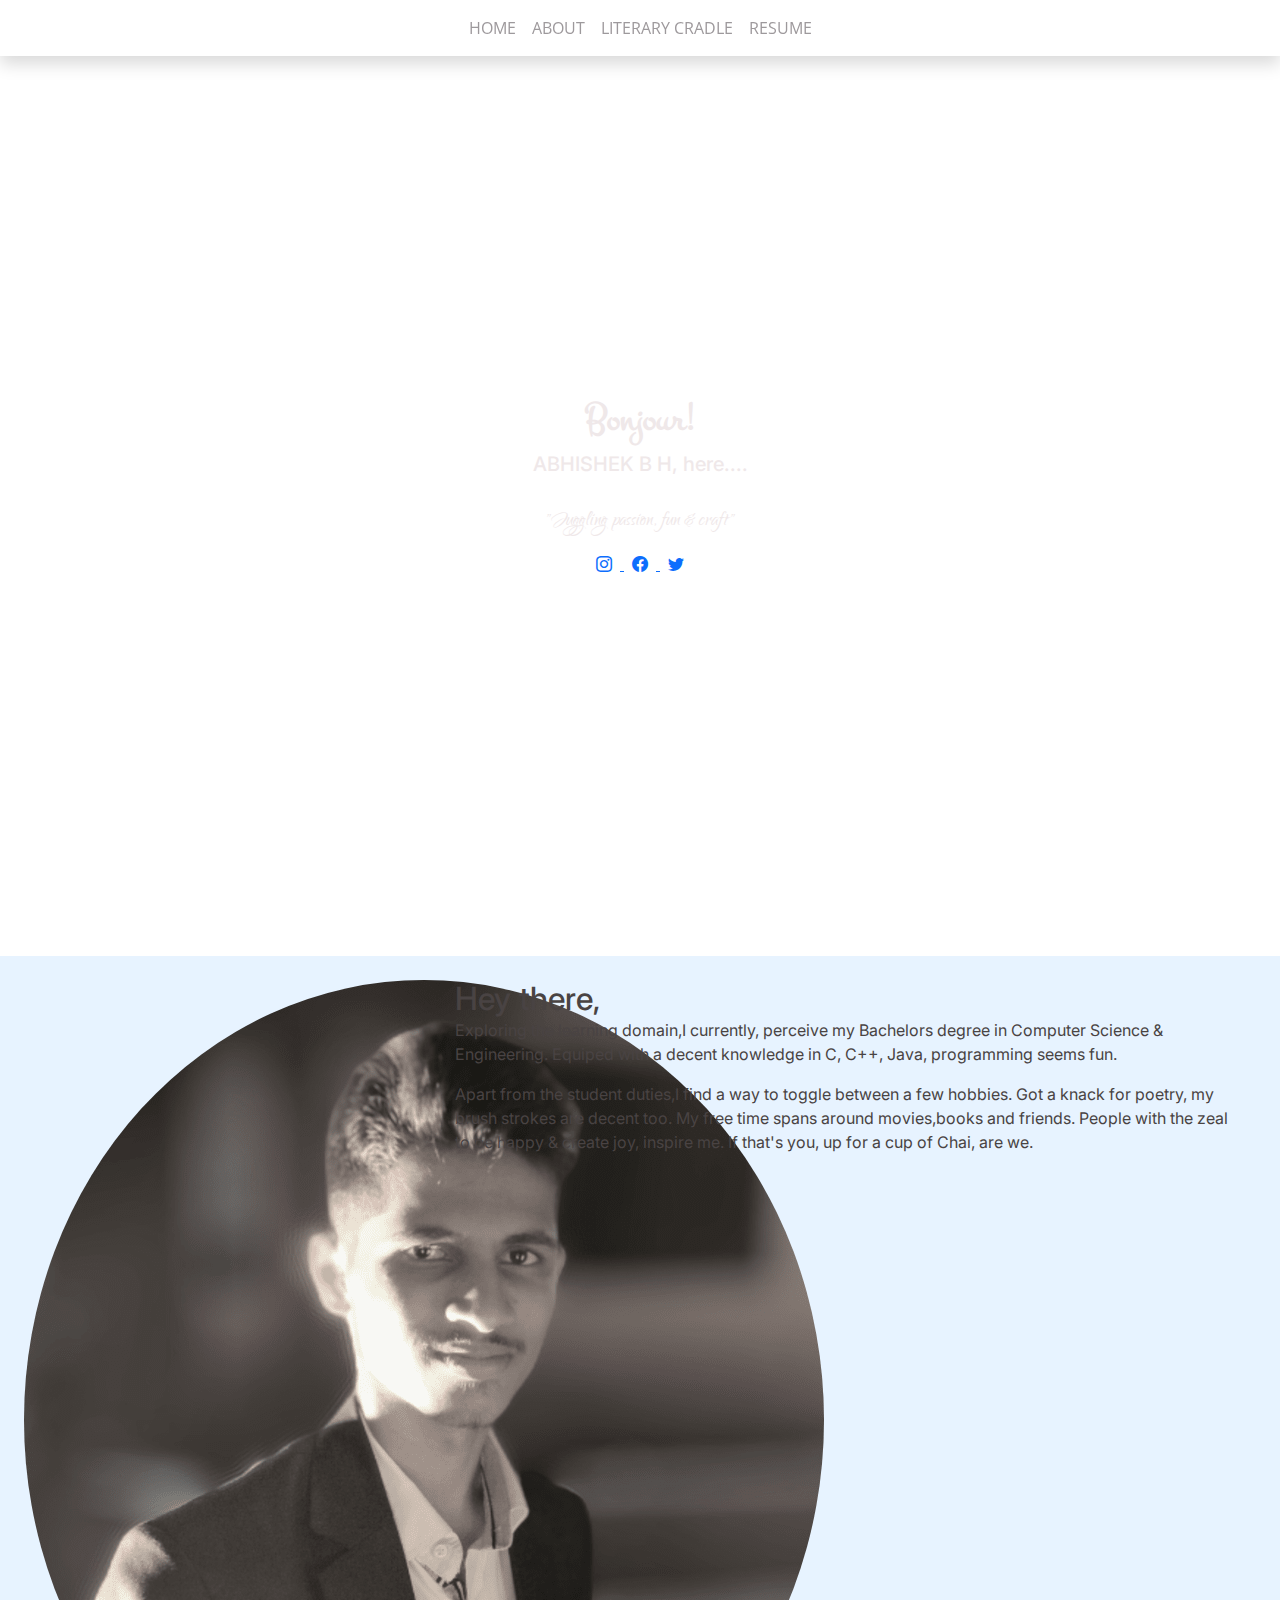
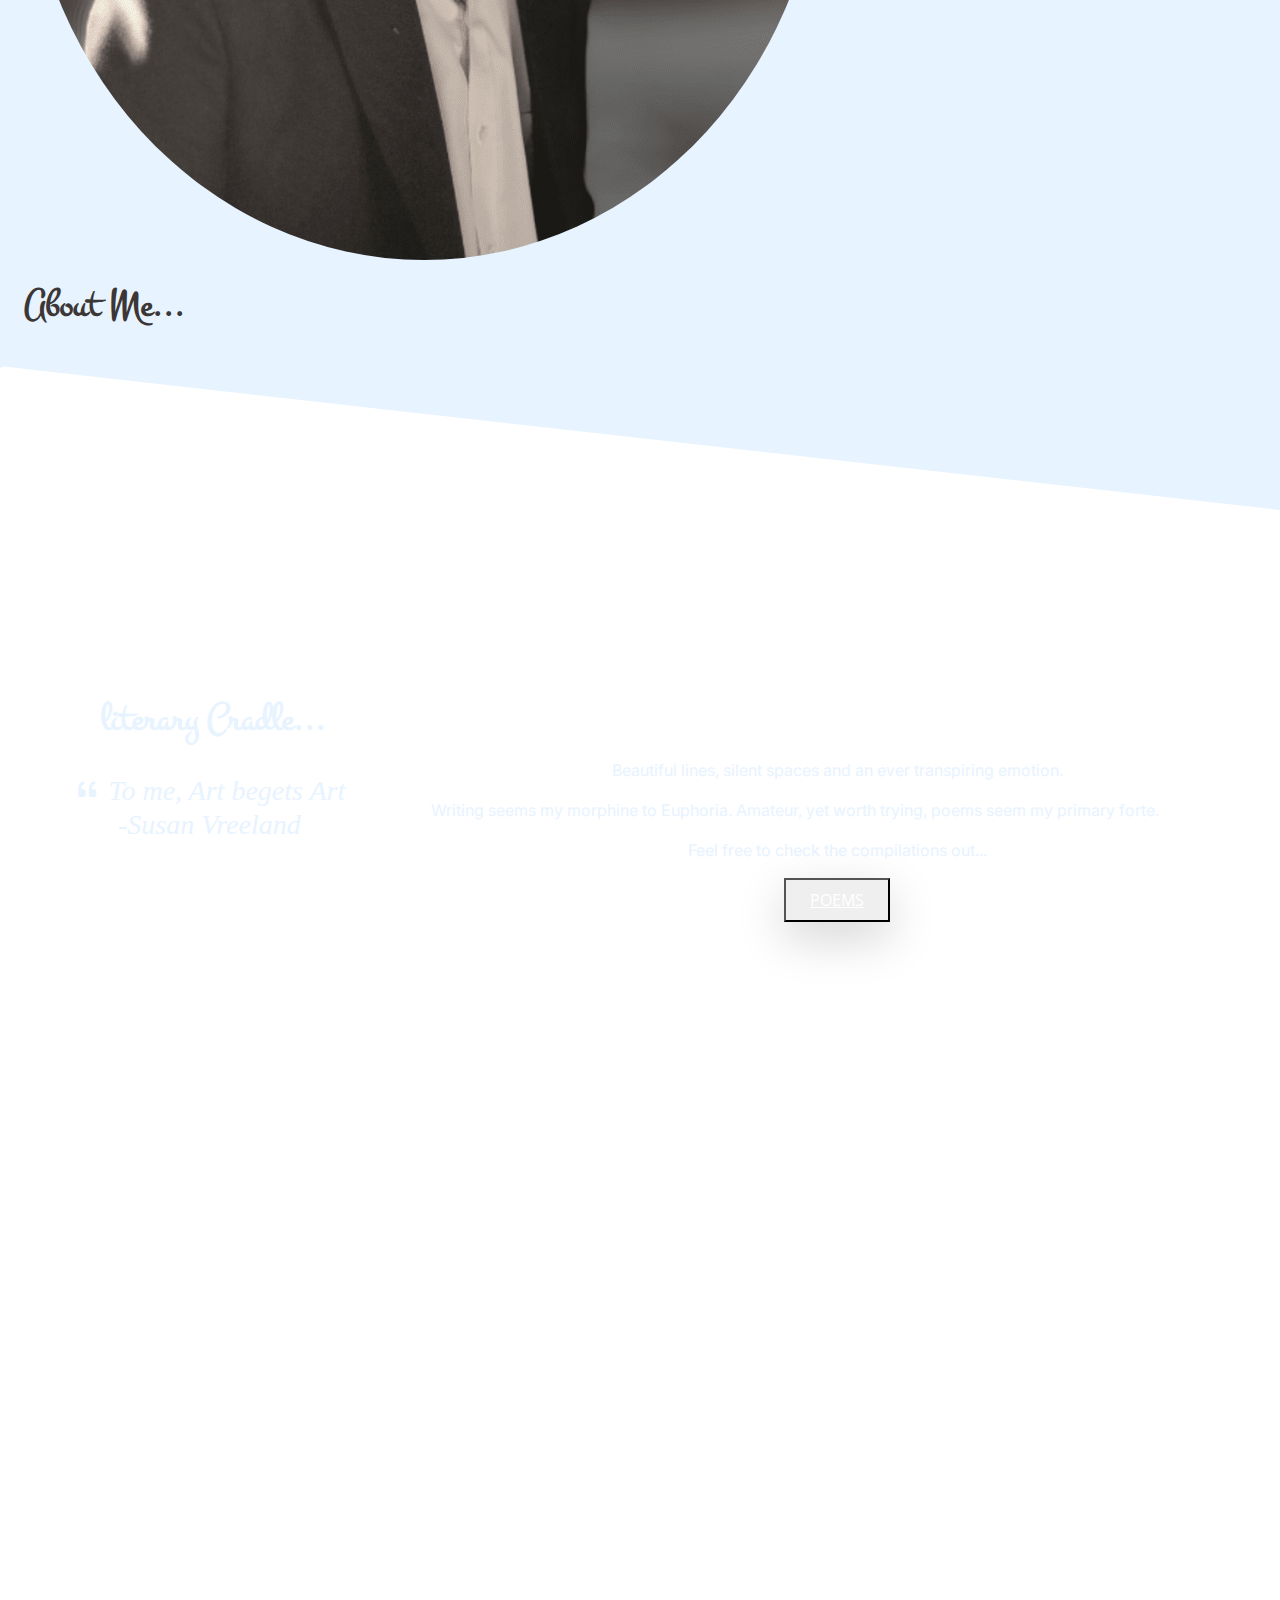
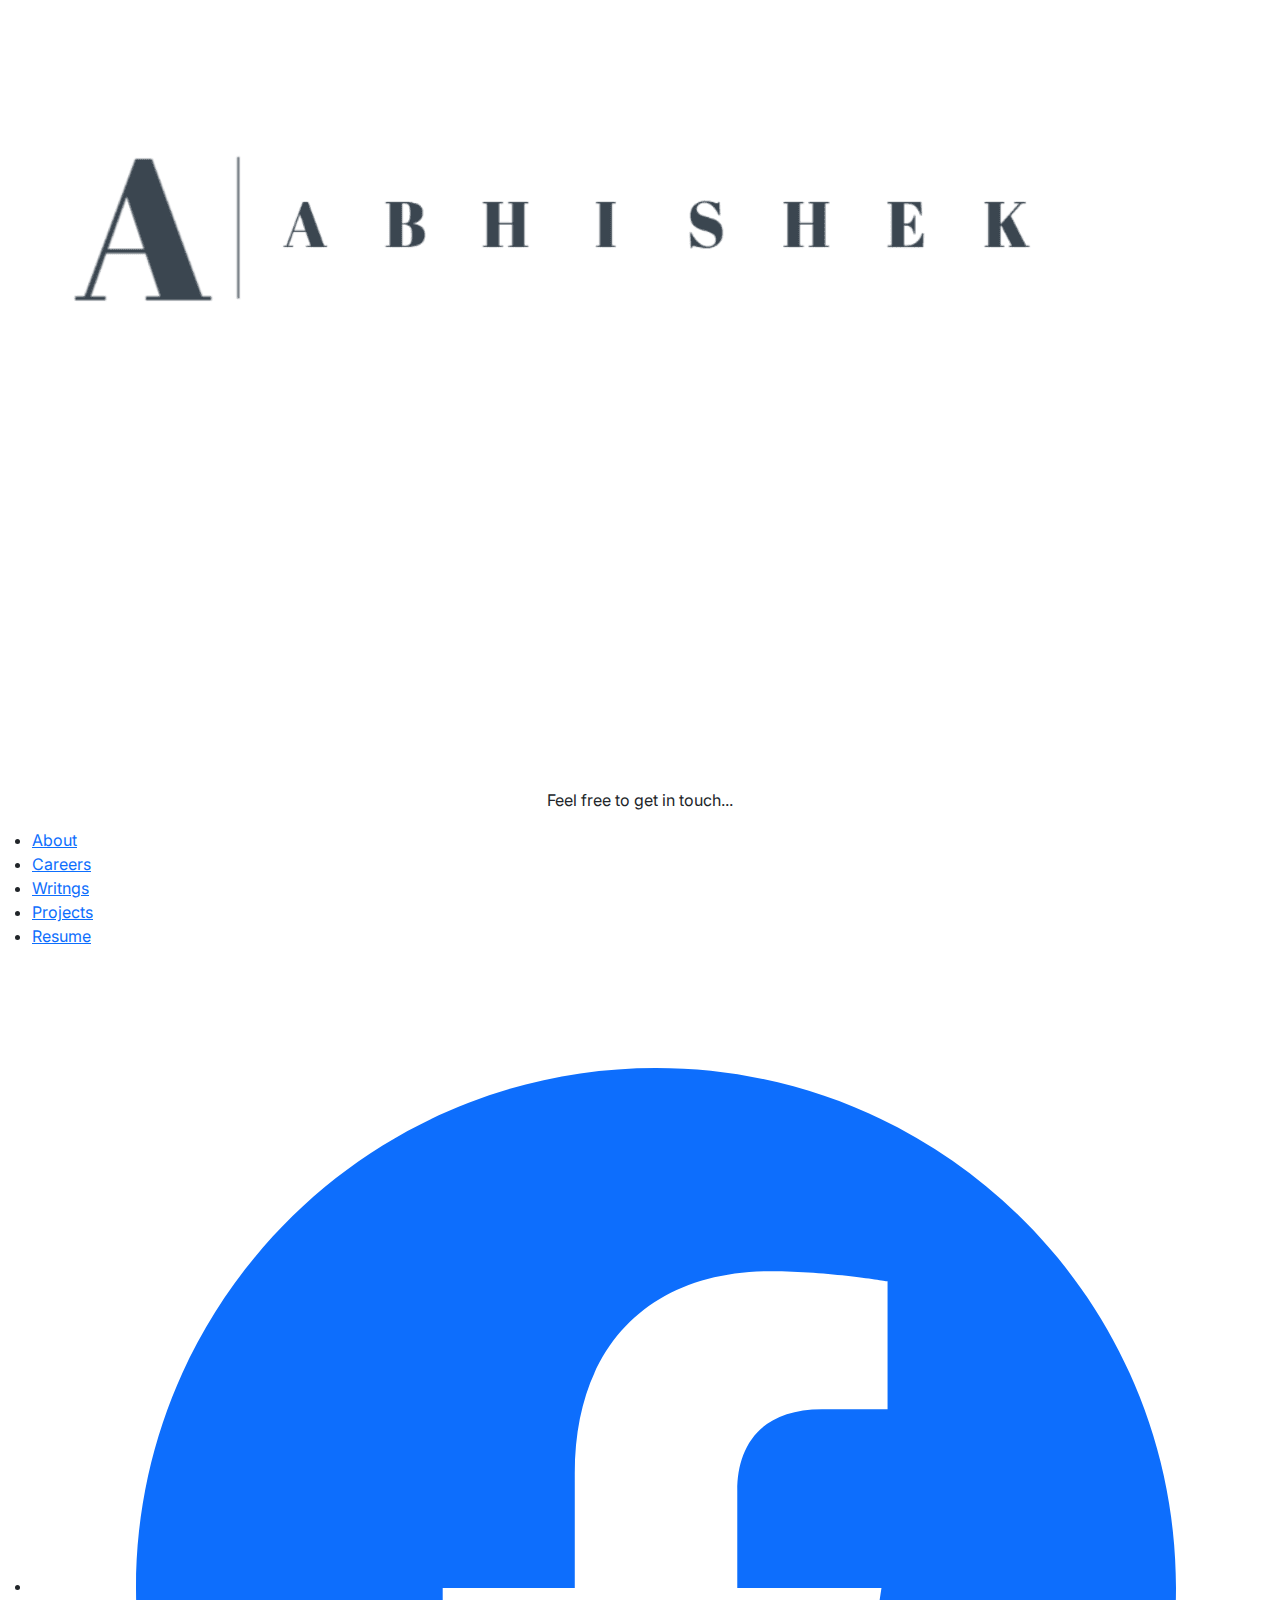
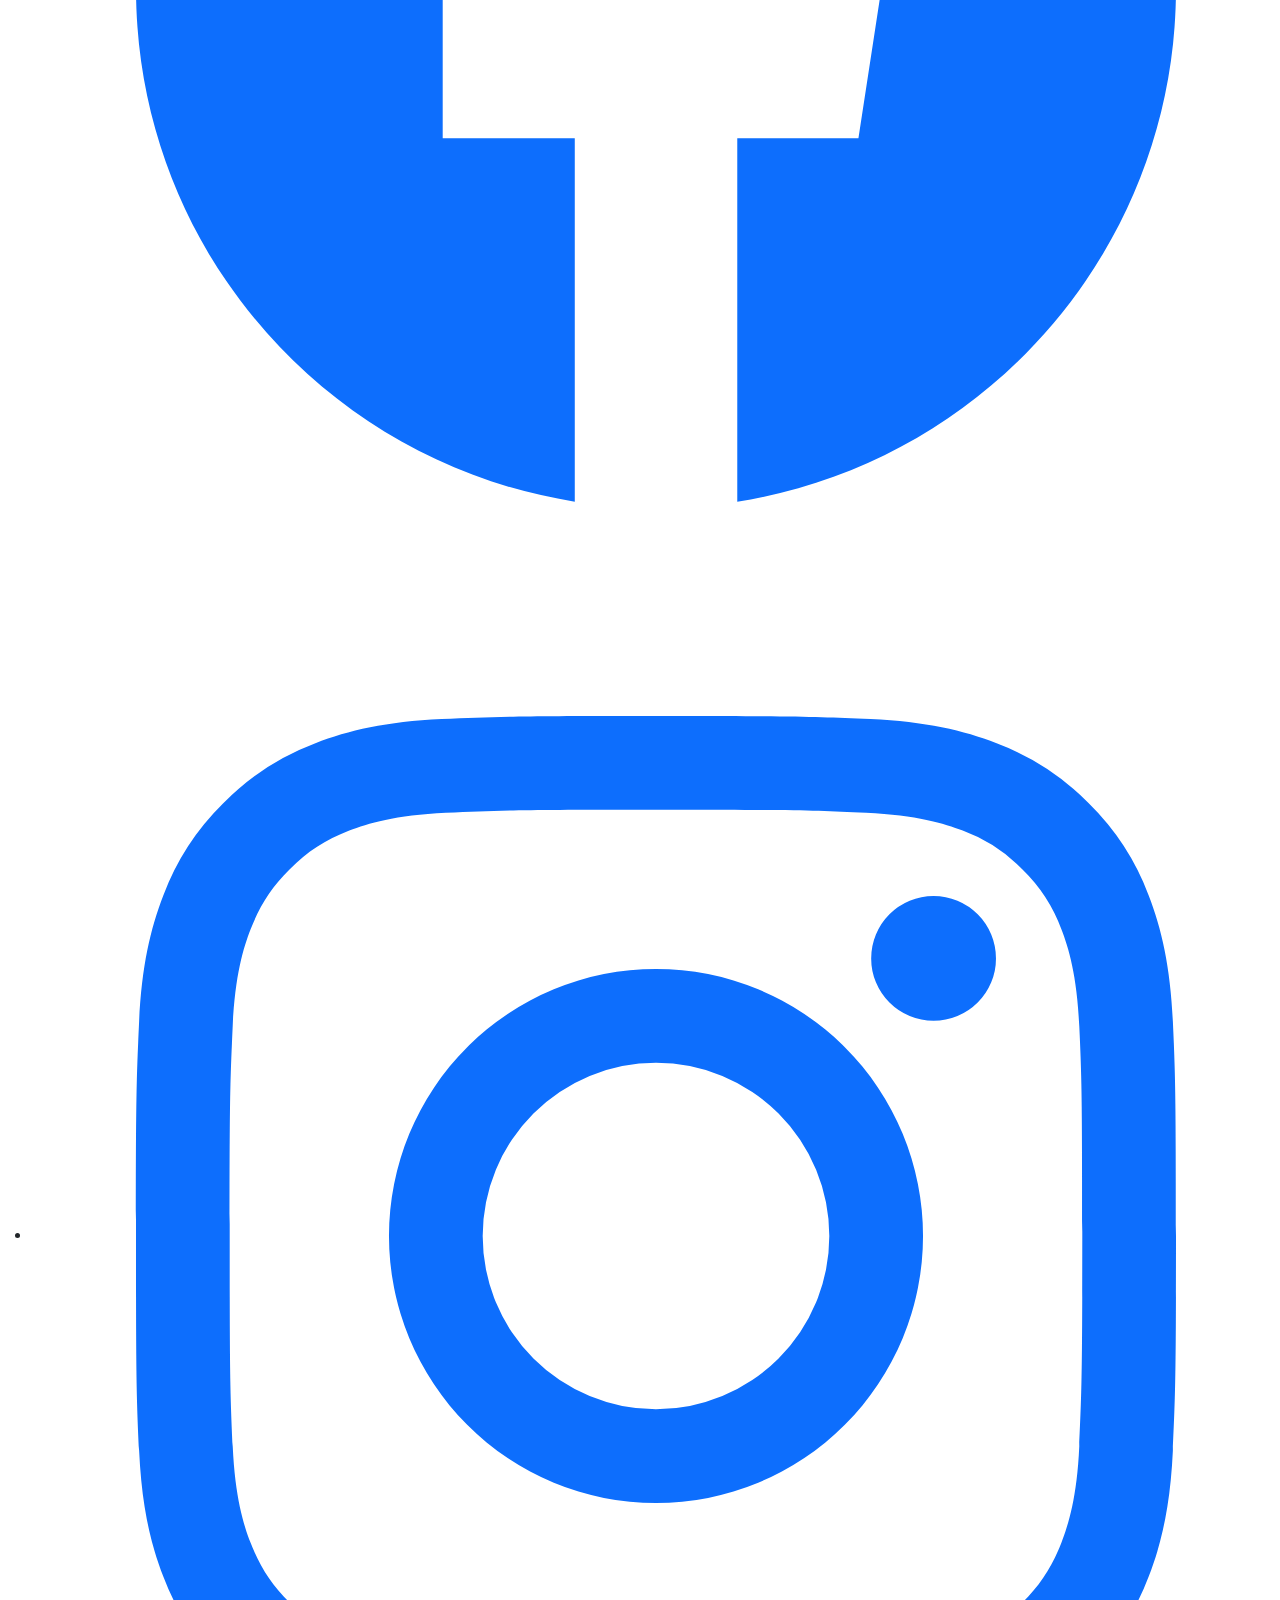
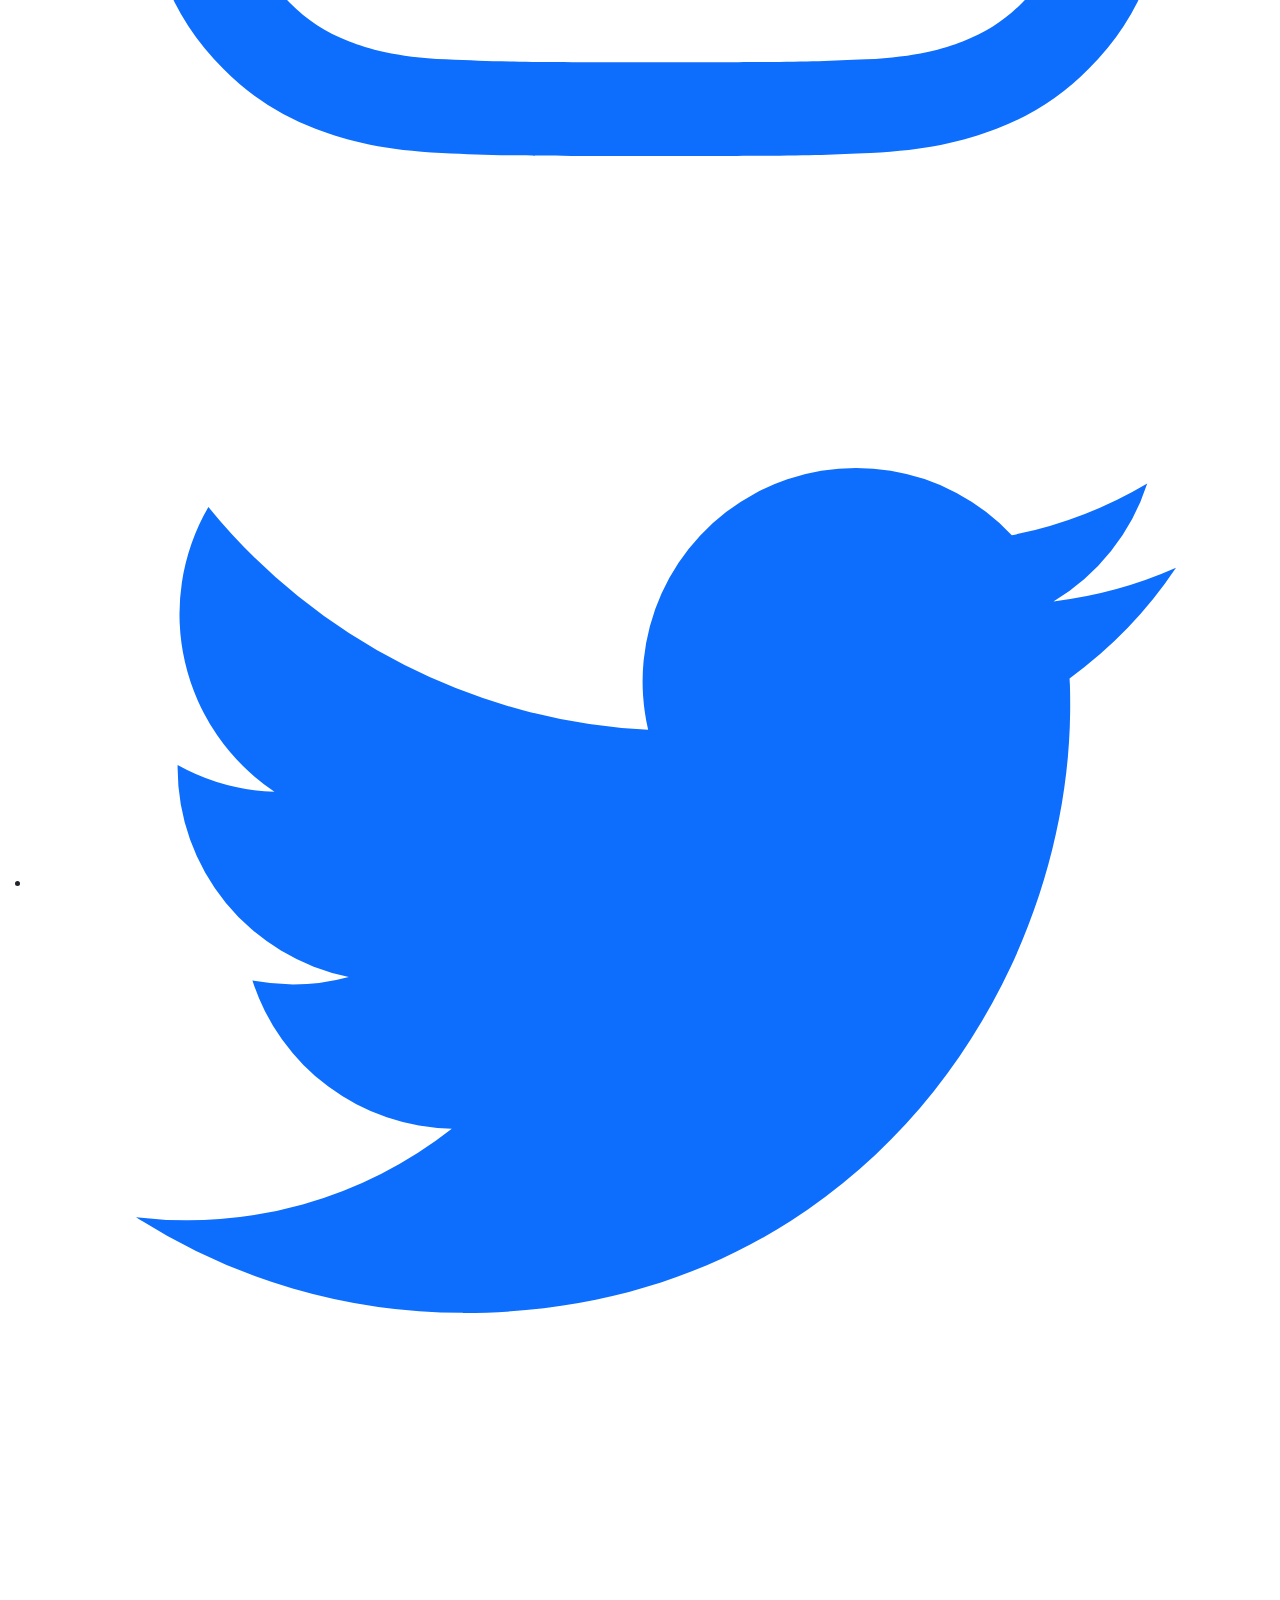
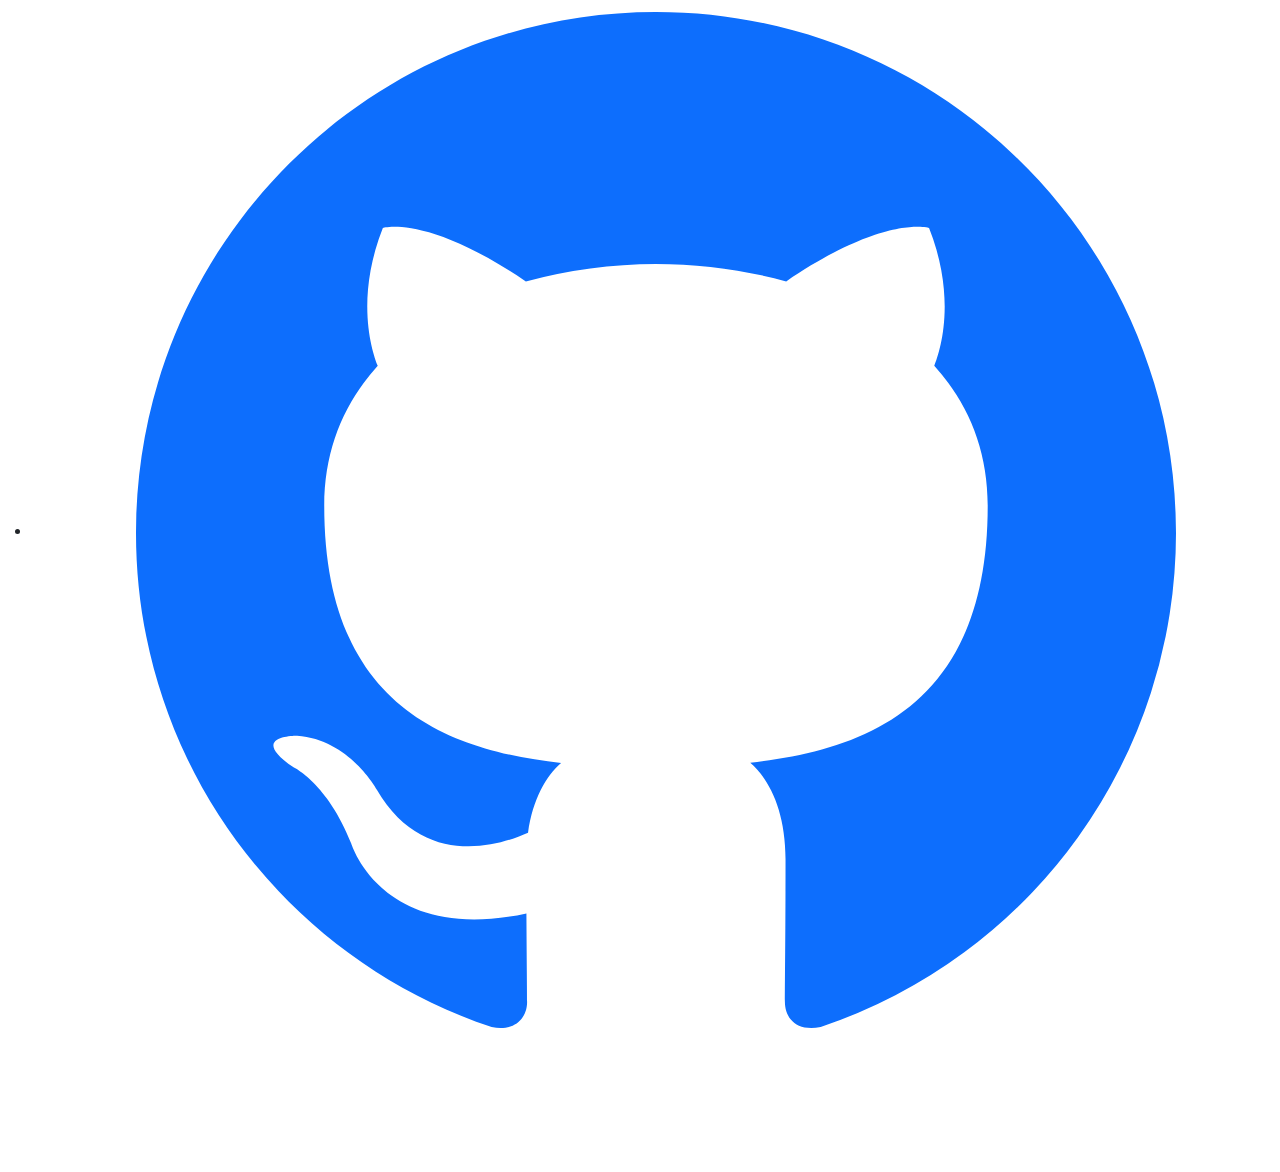
==== index.html @ 2b6d2a99 "Update index.html" ====
<!DOCTYPE html>

<head>
  <title>Abhishek Haibatti</title>
  <meta name="viewport" content="width=device-width, initial-scale=1.0">
  <link rel="stylesheet" href="https://cdnjs.cloudflare.com/ajax/libs/font-awesome/4.7.0/css/font-awesome.min.css">
  <link href="https://cdn.jsdelivr.net/npm/bootstrap@5.2.3/dist/css/bootstrap.min.css" rel="stylesheet">
  <link rel="stylesheet" href="https://cdn.jsdelivr.net/npm/bootstrap-icons@1.10.3/font/bootstrap-icons.css">
  <link rel="stylesheet" href="https://cdnjs.cloudflare.com/ajax/libs/font-awesome/4.7.0/css/font-awesome.min.css">
  <link rel="stylesheet" href="https://cdnjs.cloudflare.com/ajax/libs/font-awesome/4.7.0/css/font-awesome.min.css">
  <link href='https://fonts.googleapis.com/css?family=Herr Von Muellerhoff' rel='stylesheet'>
  <script src="https://cdn.jsdelivr.net/npm/bootstrap@5.2.3/dist/js/bootstrap.bundle.min.js"></script>
  <link href="https://fonts.googleapis.com/css?family=Open Sans" rel='stylesheet'>
  <link href="https://fonts.googleapis.com/css?family=Inter" rel='stylesheet'>
  <link href="https://fonts.googleapis.com/css?family=Montez" rel='stylesheet'>
  <link href='https://fonts.googleapis.com/css?family=Qwigley' rel='stylesheet'>
  <link href="https://fonts.googleapis.com/css?family=Cedarville Cursive" rel='stylesheet'>
  <link rel="stylesheet" href="https://fonts.googleapis.com/css?family=Tangerine">
  <link href="https://github.com/Abhi010bh/Filehost/blob/master/stylesheet.css" rel='stylesheet'>
  <script src="https://cdn.tailwindcss.com"></script>
  <link rel="preconnect" href="https://fonts.googleapis.com">
  <link rel="preconnect" href="https://fonts.gstatic.com" crossorigin>
  <link href="https://fonts.googleapis.com/css2?family=Mynerve&display=swap" rel="stylesheet">
  <link rel="preconnect" href="https://fonts.googleapis.com">
  <link rel="preconnect" href="https://fonts.gstatic.com" crossorigin>
  <link href="https://fonts.googleapis.com/css2?family=Single+Day&display=swap" rel="stylesheet">
  <script>
    tailwind.config = {
      theme: {
        extend: {
          colors: {
            clifford: '#966c93',
          }
        }
      }
    }
  </script>
  <link rel="stylesheet" href="stylesheet.css">

  <!--link rel="stylesheet" href="C:\Users\abhib\Desktop\Tailwind-starter\dist\output.css"-->

  <script src="https://code.jquery.com/jquery-3.5.1.min.js"></script>
  <script src="Js.js"></script>
  <script>
    $(document).ready(function () {
      if ($(window).width() < 768) {
        $("#myModal").modal('show');
      }
    });
  </script>

</head>

<body data-bs-spy="scroll" data-bs-target=".navbar" data-bs-offset="50" class="">
  <!--div class="container-fluid  px-5 pt-3 pb-3  d-inline-block hdr" style="background-color:#ffffff;"> 
      <p class="h1 text-center" style="font-weight: bolder ;  font-family: 'Open Sans', serif; color: #aa8080;">MY WEBPAGE</p>
    </div-->
  <nav class="navbar navbar-nav-scroll  navbar-expand-lg navbar-text shadow navbar-light  top-0 position-sticky  "
    style=" background-color:#ffffff; font-family: 'Open Sans', serif; z-index: 2;">


    <div>
      <button class="relative group  d-lg-none" data-bs-toggle="offcanvas" data-bs-target="#navbarSupportedContent"
        aria-controls="navbarSupportedContent" aria-expanded="false" aria-label="Toggle navigation">
        <div
          class="relative flex overflow-hidden items-center justify-center rounded-full w-[50px] h-[50px] transform transition-all bg-white ring-0 ring-gray-300 hover:ring-8 group-focus:ring-4 ring-opacity-30 duration-200 shadow-md">
          <div
            class="flex flex-col justify-between w-[20px] h-[20px] transform transition-all duration-300 origin-center overflow-hidden">
            <div
              class="bg-dark h-[2px] w-7 transform transition-all duration-300 origin-left group-focus:rotate-[42deg]">
            </div>
            <div
              class="bg-dark h-[2px] w-1/2 rounded transform transition-all duration-300 group-focus:-translate-x-10">
            </div>
            <div
              class="bg-dark h-[2px] w-7 transform transition-all duration-300 origin-left group-focus:-rotate-[42deg]">
            </div>
          </div>
        </div>
      </button>
    </div>


    <p class="h2 text-center navbar-brand d-none  position-relative"><img src="AbhiLOGO.png" class="object-fit"
        alt="..." /></p>

    <div class="offcanvas offcanvas-end opacity-75" data-bs-scroll="true" tabindex="-1" id="navbarSupportedContent">
      <div class="offcanvas-header">
        <span class="offcanvas-title" id="offcanvasNavbarLabel">
          <img src="AbhiLOGO.png" class="h-auto max-w-full" alt="..." /></span>
        </span>

      </div>

      <ul class="navbar-nav  mx-auto  menu-sidebar ">
        <li class="navbar-brand navbar-brand-centered d-lg-none" style="font-family: 'avgafregular';"><a href="#"
            class="flex items-center">


          </a></li>
        <li class="nav-item "><a class="nav-link d-lg-inline-block" href="https://abhi010bh.github.io">HOME </a></li>
        <li class="nav-item "> <a class="nav-link d-lg-inline-block" href="#ABTme">ABOUT</a></li>
        <li class="nav-item "><a class="nav-link d-lg-inline-block" href="#OVIEW">LITERARY CRADLE</a></li>
        <li class="nav-item "><a class="nav-link d-lg-inline-block" href="./assets/Resume.pdf">RESUME</a></li>
        <li> <a type="button" class="btn-close text-black d-lg-none " data-bs-dismiss="offcanvas"
            aria-label="Close">Close</a></li>
      </ul>
    </div>
  </nav>
  <div id="myModal" class="modal fade" style="font-family: 'Mynerve', cursive;">
    <div class="modal-dialog">
      <div class="modal-content">
        <div class="modal-header ">
          <script src="https://cdn.lordicon.com/bhenfmcm.js"></script>
          <lord-icon src="https://cdn.lordicon.com/dnmvmpfk.json" trigger="hover" colors="primary:#121331"
            style="width:32px; height:32px;">
          </lord-icon>
          <h1 class="modal-title text-center mx-auto ">Using a Mobile browser, are ya?</h5>

        </div>
        <div class="modal-body text-center flex-column" style="font-family: 'Single Day', cursive;">
          <p>You would have loved the PC version.....</p>
          <p>Parallax..& stuff</p>
          <p>Just sayin....
          <p>

            <img src="https://cdn.pixabay.com/photo/2020/07/04/07/33/laptop-5368570_960_720.jpg">
            <button type="button"
              class="m-2 p-2 bg-blue-200 hover:shadow hover:bg-blue-600 hover:text-slate-200 text-red-500"" data-bs-dismiss="
              modal" aria-label="Close"><span>Continue, Anyway</span></button>




        </div>
      </div>
    </div>
  </div>

  <div class="parallax-container1">
    <div class=" pt-2  pb-5 " style="color:#efe8e9">
      <p class="h1 text-center " style="font-family: 'Montez'; font-weight:bold;">Bonjour!</p>
      <p class="h5 text-center " style="font-weight: bolds;">ABHISHEK B H, here....</p>

      <img src="" class="img mx-auto d-inline-block">
      <blockquote class="blockquote">
        <p class="h2 text-center font-italic lead" style="font-family: Qwigley; font-weight: 500; font-size: larger; ">
          "Juggling passion, fun & craft"</p>
      </blockquote>

      <center>
        <a href="https://www.instagram.com/010abhi_bh/" class="link:text-white ">
          <li class=" grow bi bi-instagram mx-2 bi-lg focus:w-2.5  hover:text-red-400" style="display:inline-block">
          </li>
        </a>
        <a href="https://www.facebook.com/profile.php?id=100072798367540&mibextid=ZbWKwL">
          <li class=" bi bi-facebook mx-2 grow" style="display:inline-block;"></li>
        </a>
        <a href="https://twitter.com/ABH74241525?t=s1pejr9d4V-nuv-8cFXSgw&s=08">
          <li class="bi bi-twitter mx-2 grow" style="align-content: center; display:inline-block;"></li>
        </a>
      </center>
    </div>
  </div>







  <div id="ABTme" class="container-fluid p-4" style="background-color: #E7F3FF;  ">

    <section class="row " style="">
      <div class="col-sm-4">
        <img src="prof.png" class="rounded-circle d-inline mb-3 w-40" style="" alt="Avatar" />
        <p class=" text-center hf d-inline" style="font-family: 'Montez'; font-weight: bold; font-size: 40px;">About
          Me...</p>
      </div>
      <div class="col-sm-8">
        <p class="container l text-base md:text-lg mb-3 justify-content-evenly " style="  font-stretch: condensed;">
          <span class="h2">Hey there,</span><br>Exploring the learning domain,I currently, perceive my Bachelors degree
          in Computer Science & Engineering.
          Equiped with a decent knowledge in C, C++, Java, programming seems fun. </p>
        <p class="container l text-base md:text-lg" style="font-stretch: condensed;"> Apart from the student duties,I
          find a way to toggle between a few hobbies. Got a knack for poetry, my brush strokes are decent too. My free
          time spans around movies,books and friends.
          People with the zeal to be happy & create joy, inspire me. If that's you, up for a cup of Chai, are we.
        </p>
      </div>
    </section>
  </div>


  <div class="parallax-container2 pt-2 " style="position:relative; color:#E7F3FF;">
    <div class="custom-shape-divider-top-1683009616">
      <svg data-name="Layer 1" xmlns="http://www.w3.org/2000/svg" viewBox="0 0 1200 120" preserveAspectRatio="none">
        <path d="M892.25 114.72L0 0 0 120 1200 120 1200 0 892.25 114.72z" class="shape-fill"></path>
      </svg>
    </div>
    <div class="custom-shape-divider-bottom-1683009574" style="z-index: 0;">
      <svg data-name="Layer 1" xmlns="http://www.w3.org/2000/svg" viewBox="0 0 1200 120" preserveAspectRatio="none">
        <path d="M892.25 114.72L0 0 0 120 1200 120 1200 0 892.25 114.72z" class="shape-fill"></path>
      </svg>
    </div>
    <div class="container-fluid " style="" id="OVIEW">
      <div class="row">
        <div class="col-sm-4 ">
          <div class="text-center pb-2">
            <p class=" text-center hf d-inline"
              style="color:#E7F3FF; font-family: 'Montez'; font-weight: bold; font-size: 40px;">literary Cradle...</p>
          </div>
        </div>
        <div class="row">
          <div class="col-sm-4 pt-3">
            <blockquote class="blockquote " style="color:#E7F3FF;">
              <p class="text-center h3" style="font-family: 'Open sans-serif'; color:#E7F3FF; "><i
                  class="bi bi-quote align-content-center">
                </i><span style="font-style: italic; color:#E7F3FF;">To me, Art begets Art</span><br><cite
                  title="Source title">-Susan Vreeland</cite></p>
            </blockquote>
          </div>
          <div class="col-sm-8" style="font-size: medium;  font-stretch: condensed;">
            <p class="text-center md:text-lg text-base font-medium" style="color:#E7F3FF;  font-stretch: condensed;"
              class="text-lg"><span>Beautiful lines, silent spaces and an ever transpiring emotion.</span></p>
            <p class=" l text-base md:text-lg font-medium" style="color:#E7F3FF;   font-stretch: condensed;"
              class="text-lg">Writing seems my morphine to Euphoria. Amateur, yet worth trying, poems seem my primary
              forte. <br>
            <p class=" text-center md:text-lg text-base" style="color:#E7F3FF;">Feel free to check the compilations
              out...</p>
            <div class="text-center my-3">
              <button type="button" class="bg-clifford hover:bg-red-200 text-white font py-2 px-4 shadow-lg"
                style=" font-family: 'Open sans';">
                <a style=" color: #ffffff;" href="pg1.html">POEMS</a></button>
            </div>
          </div>
        </div>
      </div>
    </div>
  </div>

  <div class="container-fluid  overflow-hidden py-4" id="TO">
    <footer aria-label="Site Footer  p-0  ">
      <span style=" align-items:center;">
        <img class="  max-h-80 pb-0 mx-auto" src="AbhiLOGO1.png" alt="..." /></span>
  </div>

  <p class="mx-auto mt-0 max-w-md text-center leading-relaxed text-gray-500">
    Feel free to get in touch...
  </p>

  <nav aria-label="Footer Nav" class="mt-6">
    <ul class="flex flex-wrap justify-center gap-6 md:gap-8 lg:gap-12">
      <li>
        <a class="text-gray-700 transition hover:text-gray-700/75" href="#ABTme">
          About
        </a>
      </li>

      <li>
        <a class="text-gray-700 transition hover:text-gray-700/75" href="#">
          Careers
        </a>
      </li>


      <li>
        <a class="text-gray-700 transition hover:text-gray-700/75" href="pg1.html">
          Writngs
        </a>
      </li>

      <li>
        <a class="text-gray-700 transition hover:text-gray-700/75" href="#">
          Projects
        </a>
      </li>

      <li>
        <a class="text-gray-700 transition hover:text-gray-700/75" href="./assets/Resume.pdf">
          Resume
        </a>
      </li>
    </ul>
  </nav>

  <ul class="mt-12 flex justify-center pb-6 gap-6 md:gap-8">
    <li>
      <a href="https://www.facebook.com/profile.php?id=100072798367540&mibextid=ZbWKwL" rel="noreferrer" target="_blank"
        class="text-gray-700 transition hover:text-gray-700/75">
        <span class="sr-only">Facebook</span>
        <svg class="h-6 w-6" fill="currentColor" viewBox="0 0 24 24" aria-hidden="true">
          <path fill-rule="evenodd"
            d="M22 12c0-5.523-4.477-10-10-10S2 6.477 2 12c0 4.991 3.657 9.128 8.438 9.878v-6.987h-2.54V12h2.54V9.797c0-2.506 1.492-3.89 3.777-3.89 1.094 0 2.238.195 2.238.195v2.46h-1.26c-1.243 0-1.63.771-1.63 1.562V12h2.773l-.443 2.89h-2.33v6.988C18.343 21.128 22 16.991 22 12z"
            clip-rule="evenodd" />
        </svg>
      </a>
    </li>

    <li>
      <a href="https://www.instagram.com/010abhi_bh/" rel="noreferrer" target="_blank"
        class="text-gray-700 transition hover:text-gray-700/75">
        <span class="sr-only">Instagram</span>
        <svg class="h-6 w-6" fill="currentColor" viewBox="0 0 24 24" aria-hidden="true">
          <path fill-rule="evenodd"
            d="M12.315 2c2.43 0 2.784.013 3.808.06 1.064.049 1.791.218 2.427.465a4.902 4.902 0 011.772 1.153 4.902 4.902 0 011.153 1.772c.247.636.416 1.363.465 2.427.048 1.067.06 1.407.06 4.123v.08c0 2.643-.012 2.987-.06 4.043-.049 1.064-.218 1.791-.465 2.427a4.902 4.902 0 01-1.153 1.772 4.902 4.902 0 01-1.772 1.153c-.636.247-1.363.416-2.427.465-1.067.048-1.407.06-4.123.06h-.08c-2.643 0-2.987-.012-4.043-.06-1.064-.049-1.791-.218-2.427-.465a4.902 4.902 0 01-1.772-1.153 4.902 4.902 0 01-1.153-1.772c-.247-.636-.416-1.363-.465-2.427-.047-1.024-.06-1.379-.06-3.808v-.63c0-2.43.013-2.784.06-3.808.049-1.064.218-1.791.465-2.427a4.902 4.902 0 011.153-1.772A4.902 4.902 0 015.45 2.525c.636-.247 1.363-.416 2.427-.465C8.901 2.013 9.256 2 11.685 2h.63zm-.081 1.802h-.468c-2.456 0-2.784.011-3.807.058-.975.045-1.504.207-1.857.344-.467.182-.8.398-1.15.748-.35.35-.566.683-.748 1.15-.137.353-.3.882-.344 1.857-.047 1.023-.058 1.351-.058 3.807v.468c0 2.456.011 2.784.058 3.807.045.975.207 1.504.344 1.857.182.466.399.8.748 1.15.35.35.683.566 1.15.748.353.137.882.3 1.857.344 1.054.048 1.37.058 4.041.058h.08c2.597 0 2.917-.01 3.96-.058.976-.045 1.505-.207 1.858-.344.466-.182.8-.398 1.15-.748.35-.35.566-.683.748-1.15.137-.353.3-.882.344-1.857.048-1.055.058-1.37.058-4.041v-.08c0-2.597-.01-2.917-.058-3.96-.045-.976-.207-1.505-.344-1.858a3.097 3.097 0 00-.748-1.15 3.098 3.098 0 00-1.15-.748c-.353-.137-.882-.3-1.857-.344-1.023-.047-1.351-.058-3.807-.058zM12 6.865a5.135 5.135 0 110 10.27 5.135 5.135 0 010-10.27zm0 1.802a3.333 3.333 0 100 6.666 3.333 3.333 0 000-6.666zm5.338-3.205a1.2 1.2 0 110 2.4 1.2 1.2 0 010-2.4z"
            clip-rule="evenodd" />
        </svg>
      </a>
    </li>

    <li>
      <a href="https://twitter.com/ABH74241525?t=s1pejr9d4V-nuv-8cFXSgw&s=08" rel="noreferrer" target="_blank"
        class="text-gray-700 transition hover:text-gray-700/75">
        <span class="sr-only">Twitter</span>
        <svg class="h-6 w-6" fill="currentColor" viewBox="0 0 24 24" aria-hidden="true">
          <path
            d="M8.29 20.251c7.547 0 11.675-6.253 11.675-11.675 0-.178 0-.355-.012-.53A8.348 8.348 0 0022 5.92a8.19 8.19 0 01-2.357.646 4.118 4.118 0 001.804-2.27 8.224 8.224 0 01-2.605.996 4.107 4.107 0 00-6.993 3.743 11.65 11.65 0 01-8.457-4.287 4.106 4.106 0 001.27 5.477A4.072 4.072 0 012.8 9.713v.052a4.105 4.105 0 003.292 4.022 4.095 4.095 0 01-1.853.07 4.108 4.108 0 003.834 2.85A8.233 8.233 0 012 18.407a11.616 11.616 0 006.29 1.84" />
        </svg>
      </a>
    </li>

    <li>
      <a href="/" rel="noreferrer" target="_blank" class="text-gray-700 transition hover:text-gray-700/75">
        <span class="sr-only">GitHub</span>
        <svg class="h-6 w-6" fill="currentColor" viewBox="0 0 24 24" aria-hidden="true">
          <path fill-rule="evenodd"
            d="M12 2C6.477 2 2 6.484 2 12.017c0 4.425 2.865 8.18 6.839 9.504.5.092.682-.217.682-.483 0-.237-.008-.868-.013-1.703-2.782.605-3.369-1.343-3.369-1.343-.454-1.158-1.11-1.466-1.11-1.466-.908-.62.069-.608.069-.608 1.003.07 1.531 1.032 1.531 1.032.892 1.53 2.341 1.088 2.91.832.092-.647.35-1.088.636-1.338-2.22-.253-4.555-1.113-4.555-4.951 0-1.093.39-1.988 1.029-2.688-.103-.253-.446-1.272.098-2.65 0 0 .84-.27 2.75 1.026A9.564 9.564 0 0112 6.844c.85.004 1.705.115 2.504.337 1.909-1.296 2.747-1.027 2.747-1.027.546 1.379.202 2.398.1 2.651.64.7 1.028 1.595 1.028 2.688 0 3.848-2.339 4.695-4.566 4.943.359.309.678.92.678 1.855 0 1.338-.012 2.419-.012 2.747 0 .268.18.58.688.482A10.019 10.019 0 0022 12.017C22 6.484 17.522 2 12 2z"
            clip-rule="evenodd" />
        </svg>
      </a>
    </li>


  </ul>
  </div>
  </footer>














</body>

</html>
---- stylesheet.css ----
/*! Generated by Font Squirrel (https://www.fontsquirrel.com) on February 20, 2023 */

        /* Modify the background color */
         
        
        /* Modify brand and text color */
       /*! Generated by Font Squirrel (https://www.fontsquirrel.com) on February 22, 2023 */



       @font-face {
        font-family: 'lemon_tuesdayregular';
        src: 
             url('./blob/main/Lemon_woffs/lemon_tuesday-webfont.woff') format('woff');
        font-weight: normal;
        font-style: normal;
    
    }

    .grow{
      transition: all .2s ease-in-out;
    }
  
    .grow:hover{
      transform:scale(1.5);
    }
             
            .navbar .navbar-brand{
              font-family: Ubuntu, sans-serif;
              color: rgb(12, 12, 12);
              font-weight: bold;
            }
             .navbar   .nav-link {
              font-family: 'Open Sans';
             
              color: rgb(125, 119, 123);
            
            }
            .c,body{
              background-color:#FFFFFF;/*#FFDACC*/
              font-family: 'Inter';
            }
            .hdr{
                background-color:#edc5c2;
                font-family: 'Open Sans', serif;
                font-weight: bolder;
            }
            .hf{
              color:rgb(60, 54, 54);
            }
            
            .my-gradient1 {
            background: linear-gradient(20deg, #f1c9ec, #ab84cb) !important;
            }
            .my-gradient2 {
            background: linear-gradient(40deg, #49c5f6, #ff2aef) !important;
            }
            p.l{
              color:rgb(73, 67, 67);
            }
           @media screen and (min-width: 601px) {
            .ab{
                font-size:4 rem;
              }
            }
    
            @media screen and (max-width: 600px) {
            .ab{    font-size: 5 rem;
                }
              }
            a.lo:unvisited{
                color:rgb(73, 67, 67);
            }


@font-face {
    font-family: 'axewell_fontstyleregular';
    src: url('axewell-webfont.woff2') format('woff2'),
         url('axewell-webfont.woff') format('woff');
    font-weight: normal;
    font-style: normal;

}
.navbar .navbar-brand{
    font-family: Ubuntu, sans-serif;
    color: rgb(12, 12, 12);
    font-weight: bold;
  }
   .navbar   .nav-link {
    font-family: 'Open Sans';
   
    color: rgb(125, 119, 123);
  
  }
  .c,body{
    background-color:#FFFFFF;/*#FFDACC*/
    font-family: 'Inter';
  }
  .hdr{
      background-color:#edc5c2;
      font-family: 'Open Sans', serif;
      font-weight: bolder;
  }
  .hf{
    color:rgb(60, 54, 54);
  }
  
  .my-gradient1 {
  background: linear-gradient(20deg, #f1c9ec, #ab84cb) !important;
  }
  .my-gradient2 {
  background: linear-gradient(40deg, #f68084, #a6c0fe) !important;
  }
   .my-gradient {
  background: linear-gradient(40deg, #bf f68084, #bf a6c0fe) !important;
  }
  p.l{
    color:rgb(73, 67, 67);
  }
 @media screen and (min-width: 601px) {
  .ab{
      font-size:4 rem;
    }
  }

  @media screen and (max-width: 600px) {
  .ab{    font-size: 5 rem;
      }
    }
  .card{overflow:auto;}

  .parallax-container1{
    /*  this is where the magic happens:  */
    background-image: url(https://raw.githubusercontent.com/Abhi010bh/Filehost/master/bg2.jpg?raw=true);
    background-attachment: fixed;
    background-position: center;
    background-size: cover;
  
    /* dimensions are important, ensure it is tall enough to scroll */ 
    min-height: 100vh;
 
    /* you are free to lay out the container items with flexbox or whatever means you wish */
    display: flex;
    flex-direction: column;
    align-items: center;
    justify-content: center;
  }

  .parallax-container2{
    /*  this is where the magic happens:  */
    background-image: url(https://raw.githubusercontent.com/Abhi010bh/Filehost/master/bg3.jpg?raw=true);
    background-attachment: fixed;
    background-position: center;
    background-size: cover;
  
    /* dimensions are important, ensure it is tall enough to scroll */ 
    min-height: 100vh;
  
    /* you are free to lay out the container items with flexbox or whatever means you wish */
    display: flex;
    flex-direction: column;
    align-items: center;
    justify-content: center;
  }

  /* Turn off parallax scrolling for all tablets and phones. Increase/decrease the pixels if needed */
@media only screen and (max-device-width: 1366px) {
  .parallax-container1{
    background-attachment: scroll;
  }
} 

/* Turn off parallax scrolling for all tablets and phones. Increase/decrease the pixels if needed */
@media only screen and (max-device-width: 1366px) {
  .parallax-container2{
    background-attachment: scroll;
  }
} 

/*.reveal{
  
  transform: translateY(150px);
  opacity: 0;
  transition: 2s all ease;
}
.reveal.active{
  transform: translateY(0);
  opacity: 1;
}

.active.fade-right{
  animation:fade-right 2s all ease;
}

@keyframes fade-right
{
  0% {
      transform: translateX(100px);
      opacity: 0;
    }
    100% {
      transform: translateX(0);
      opacity: 1;
    }
}
*/
.custom-shape-divider-bottom-1683009574 {
  position: absolute;
  bottom: 0;
  left: 0;
  width: 100%;
  overflow: hidden;
  line-height: 0;
}

.custom-shape-divider-bottom-1683009574 svg {
  position: relative;
  display: block;
  width: calc(134% + 1.3px);
  height: 150px;
}

.custom-shape-divider-bottom-1683009574 .shape-fill {
  fill: #FFFFFF;
}

.custom-shape-divider-top-1683009616 {
  position: absolute;
  top: 0;
  left: 0;
  width: 100%;
  overflow: hidden;
  line-height: 0;
  transform: rotate(180deg);
}

.custom-shape-divider-top-1683009616 svg {
  position: relative;
  display: block;
  width: calc(134% + 1.3px);
  height: 150px;
}

.custom-shape-divider-top-1683009616 .shape-fill {
  fill: #E7F3FF;
}
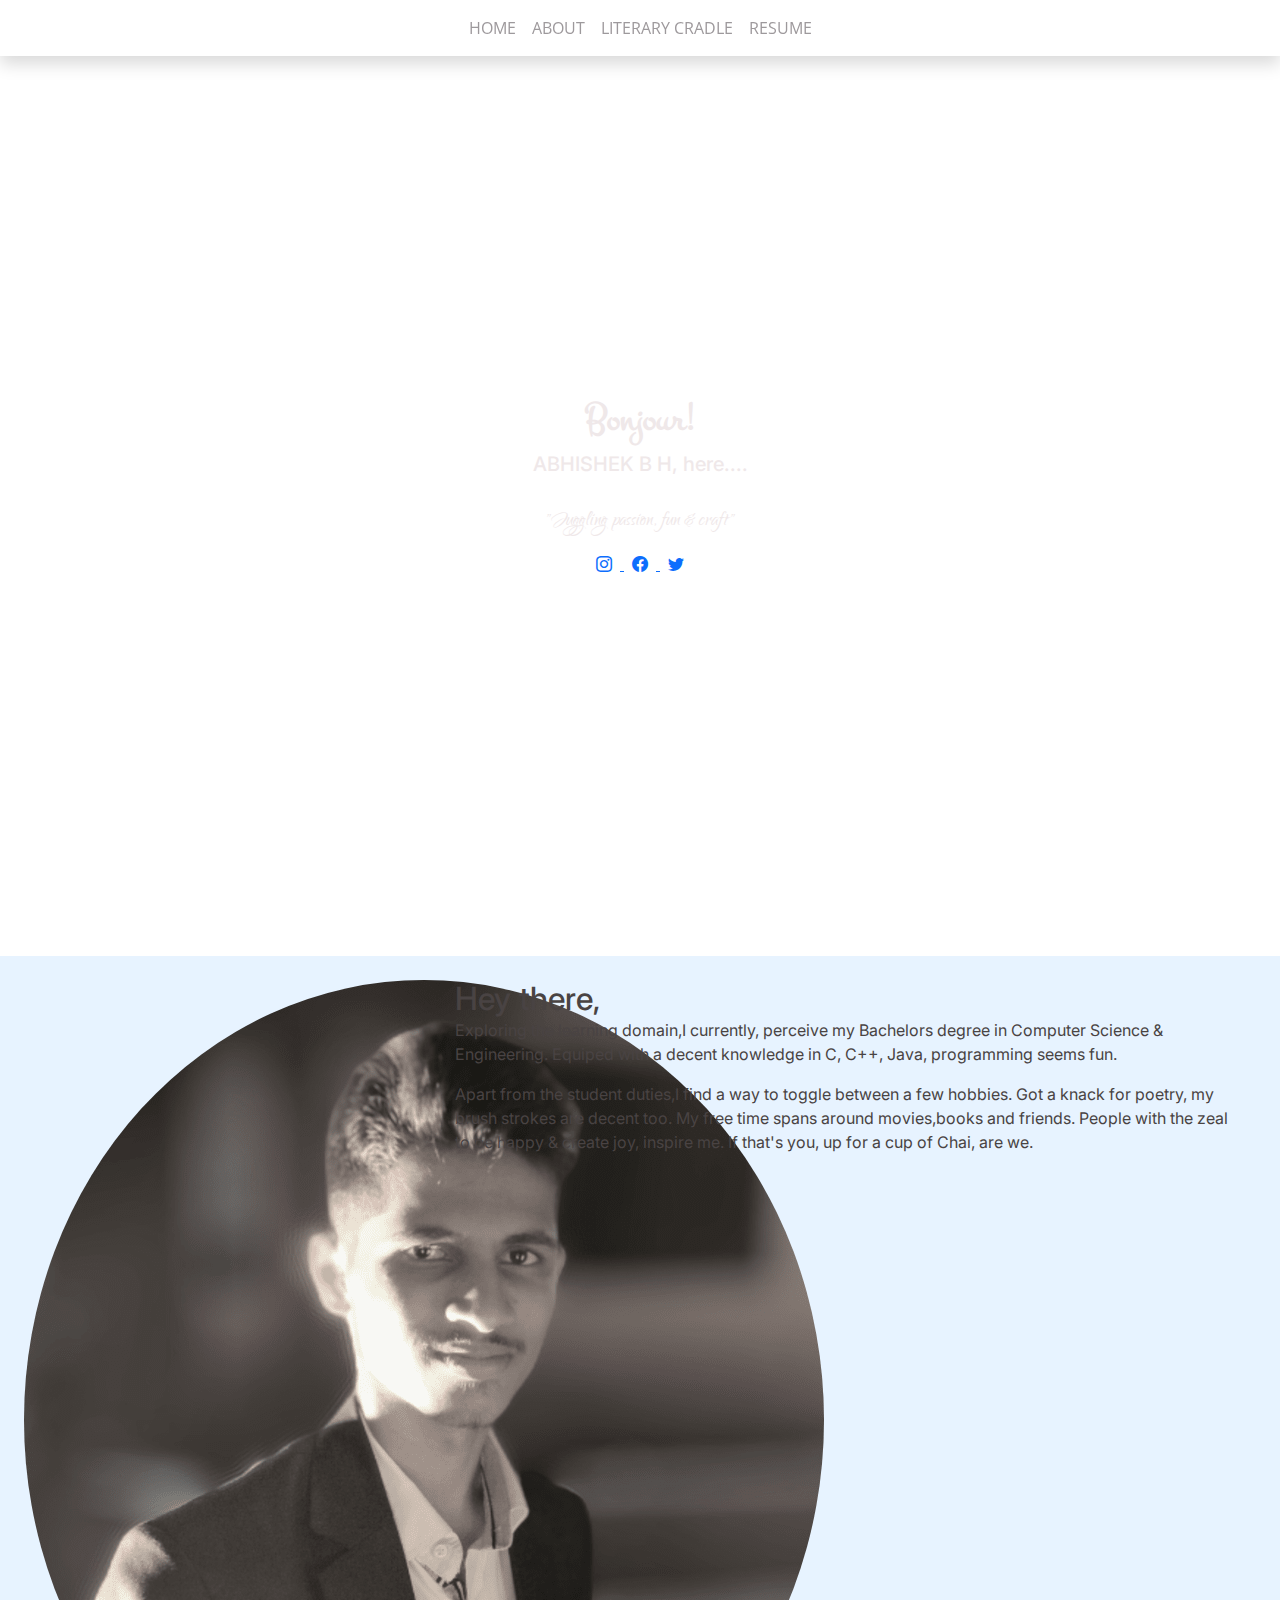
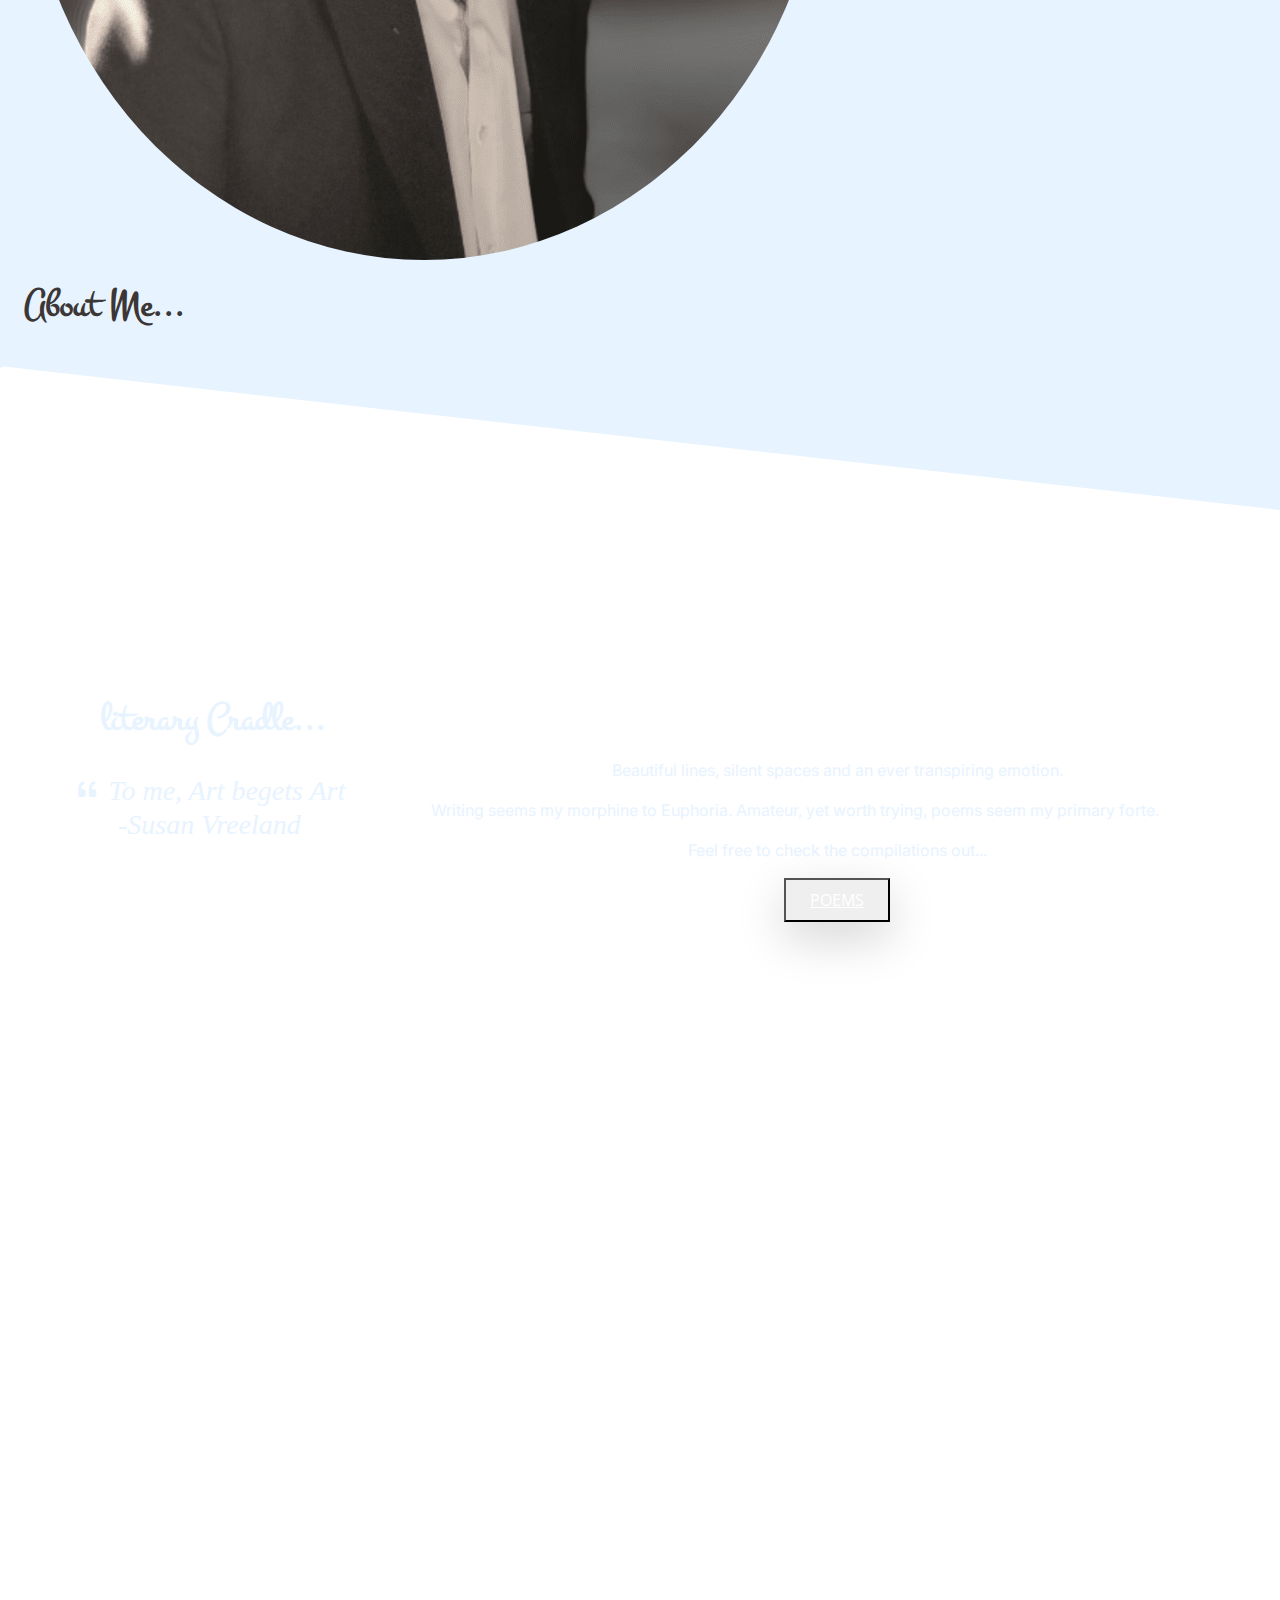
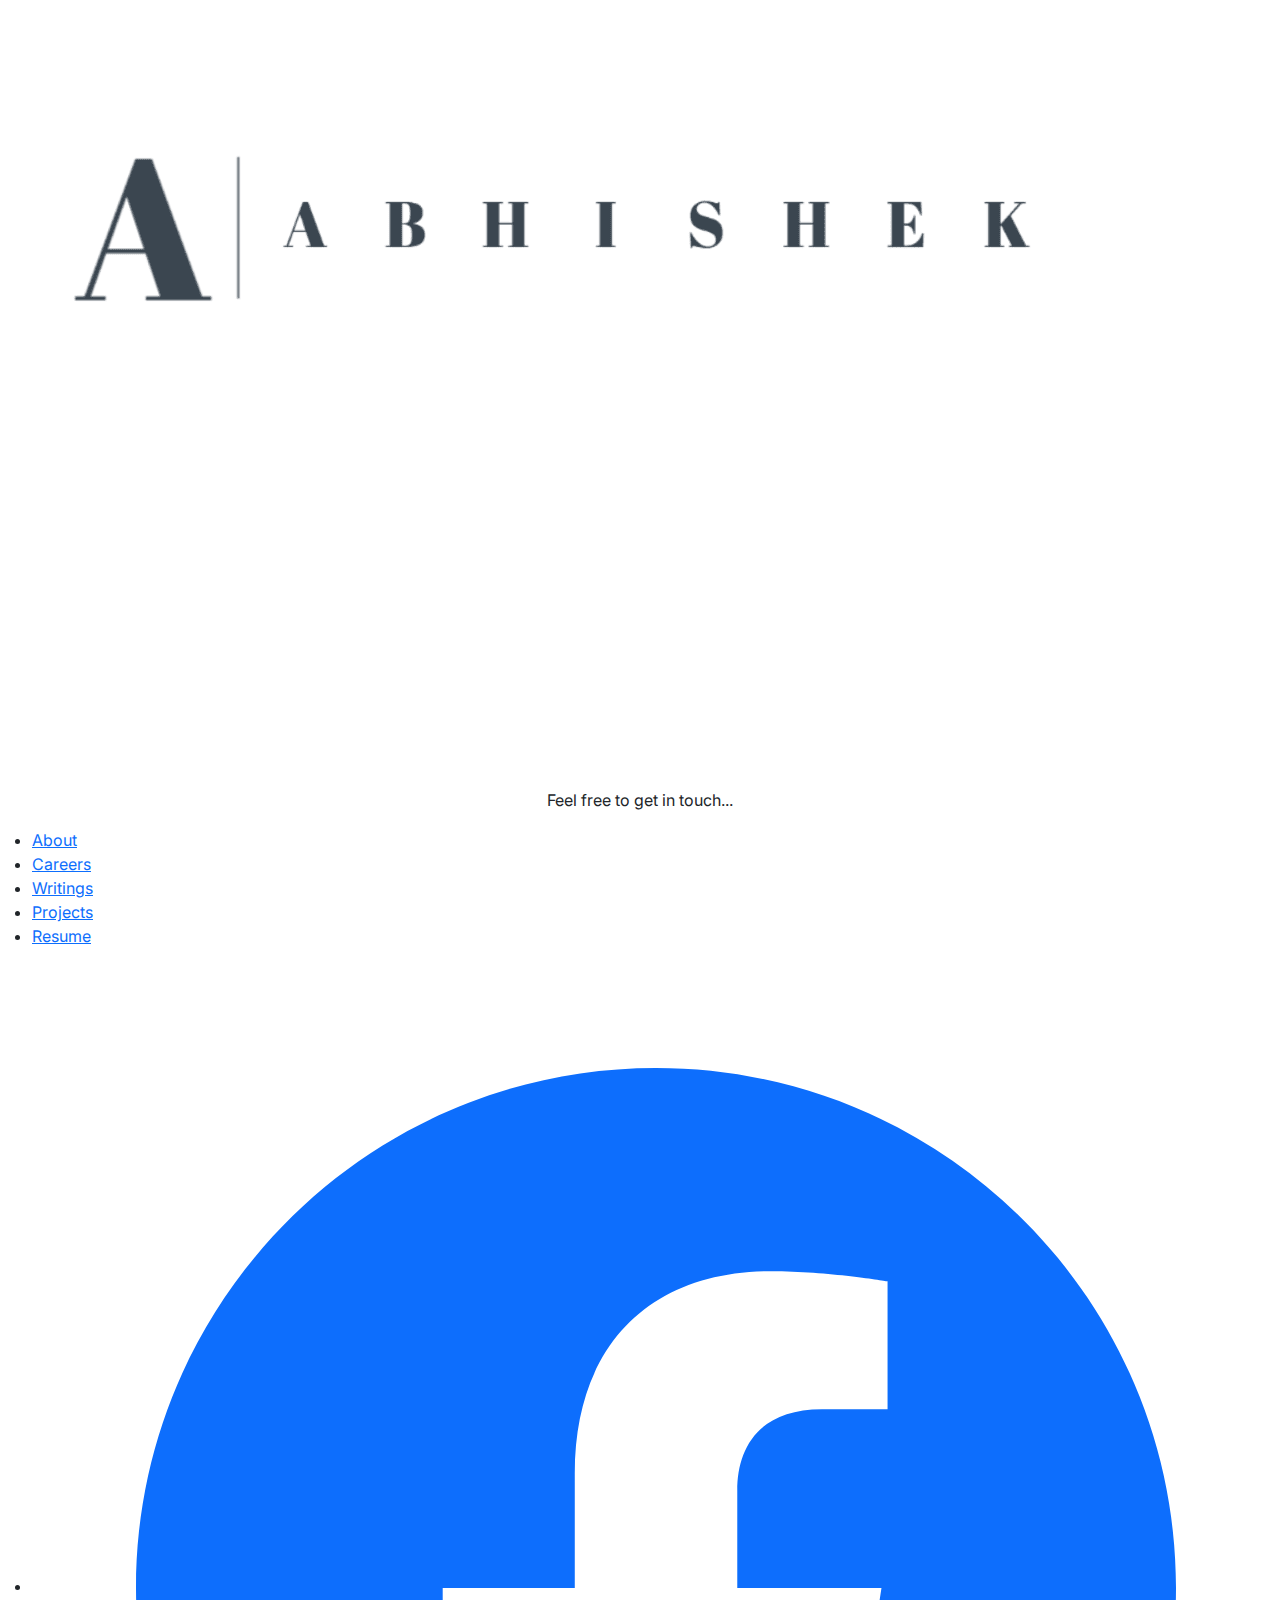
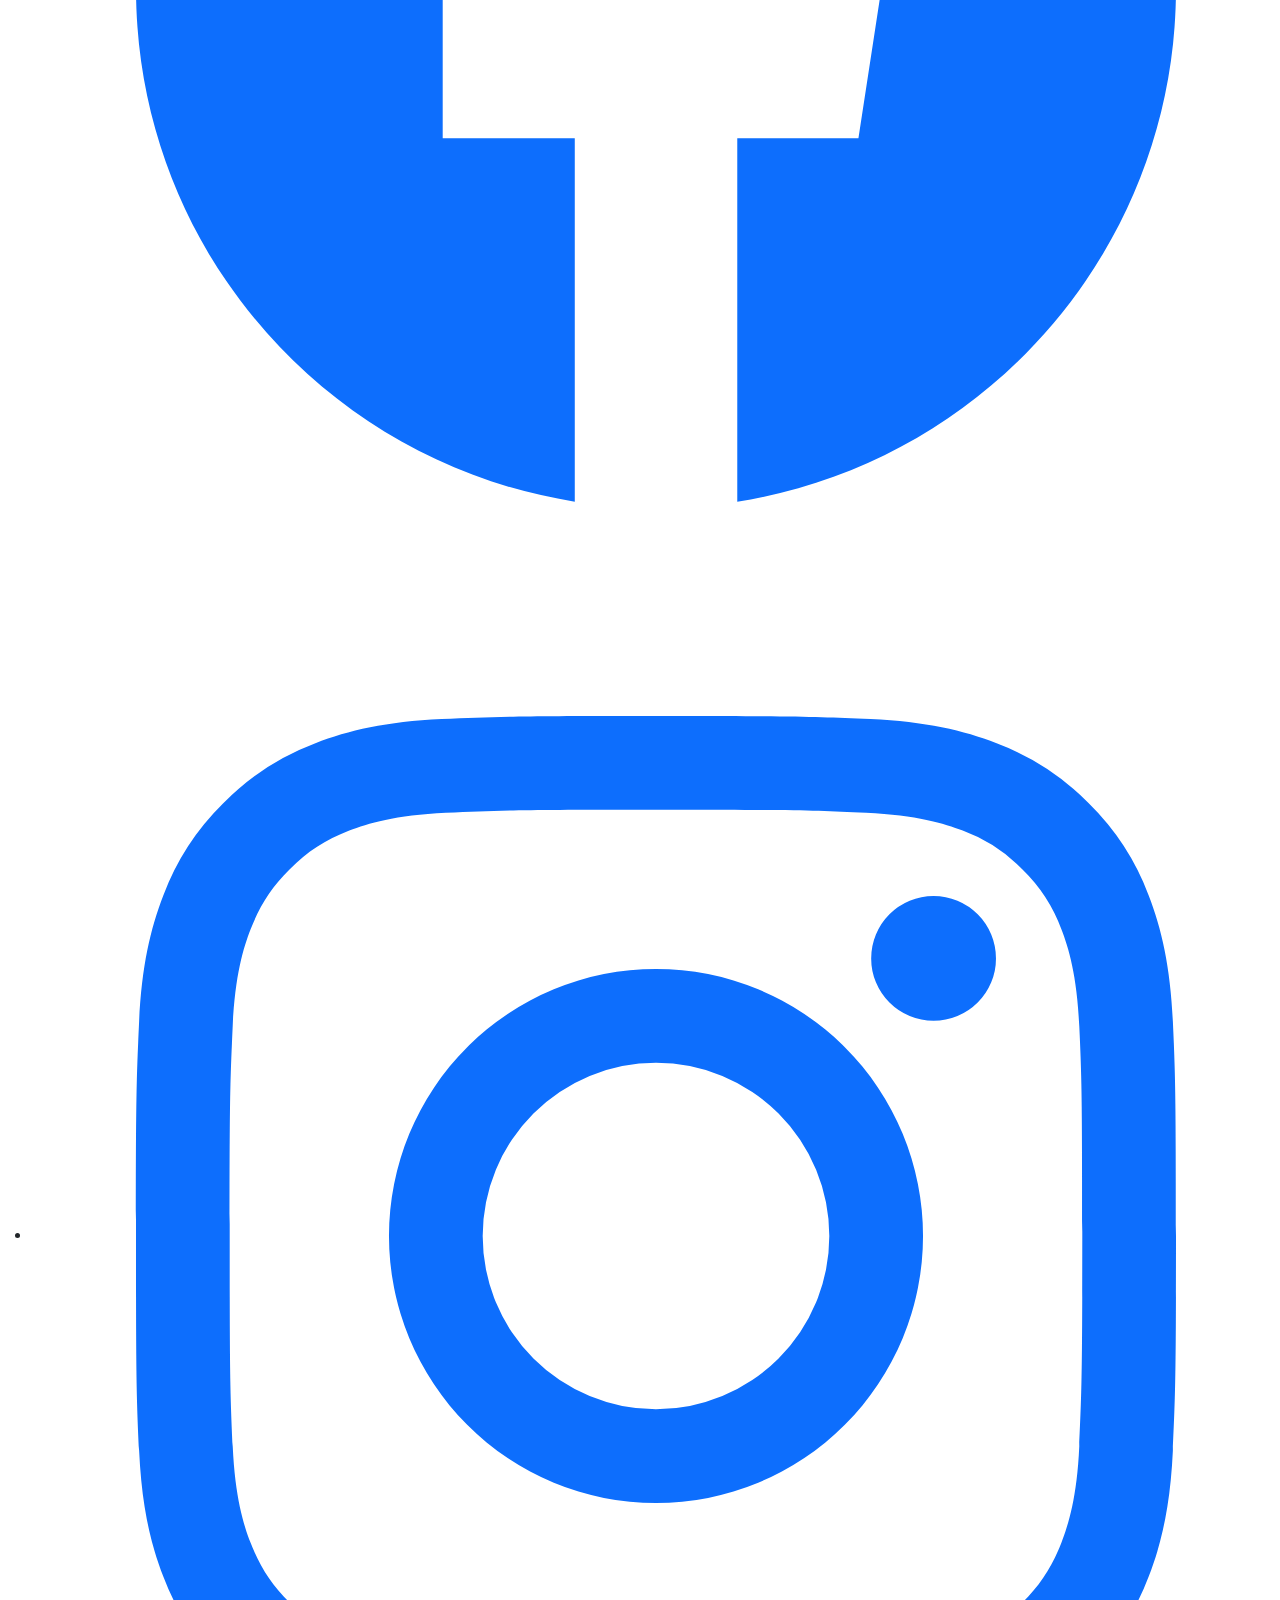
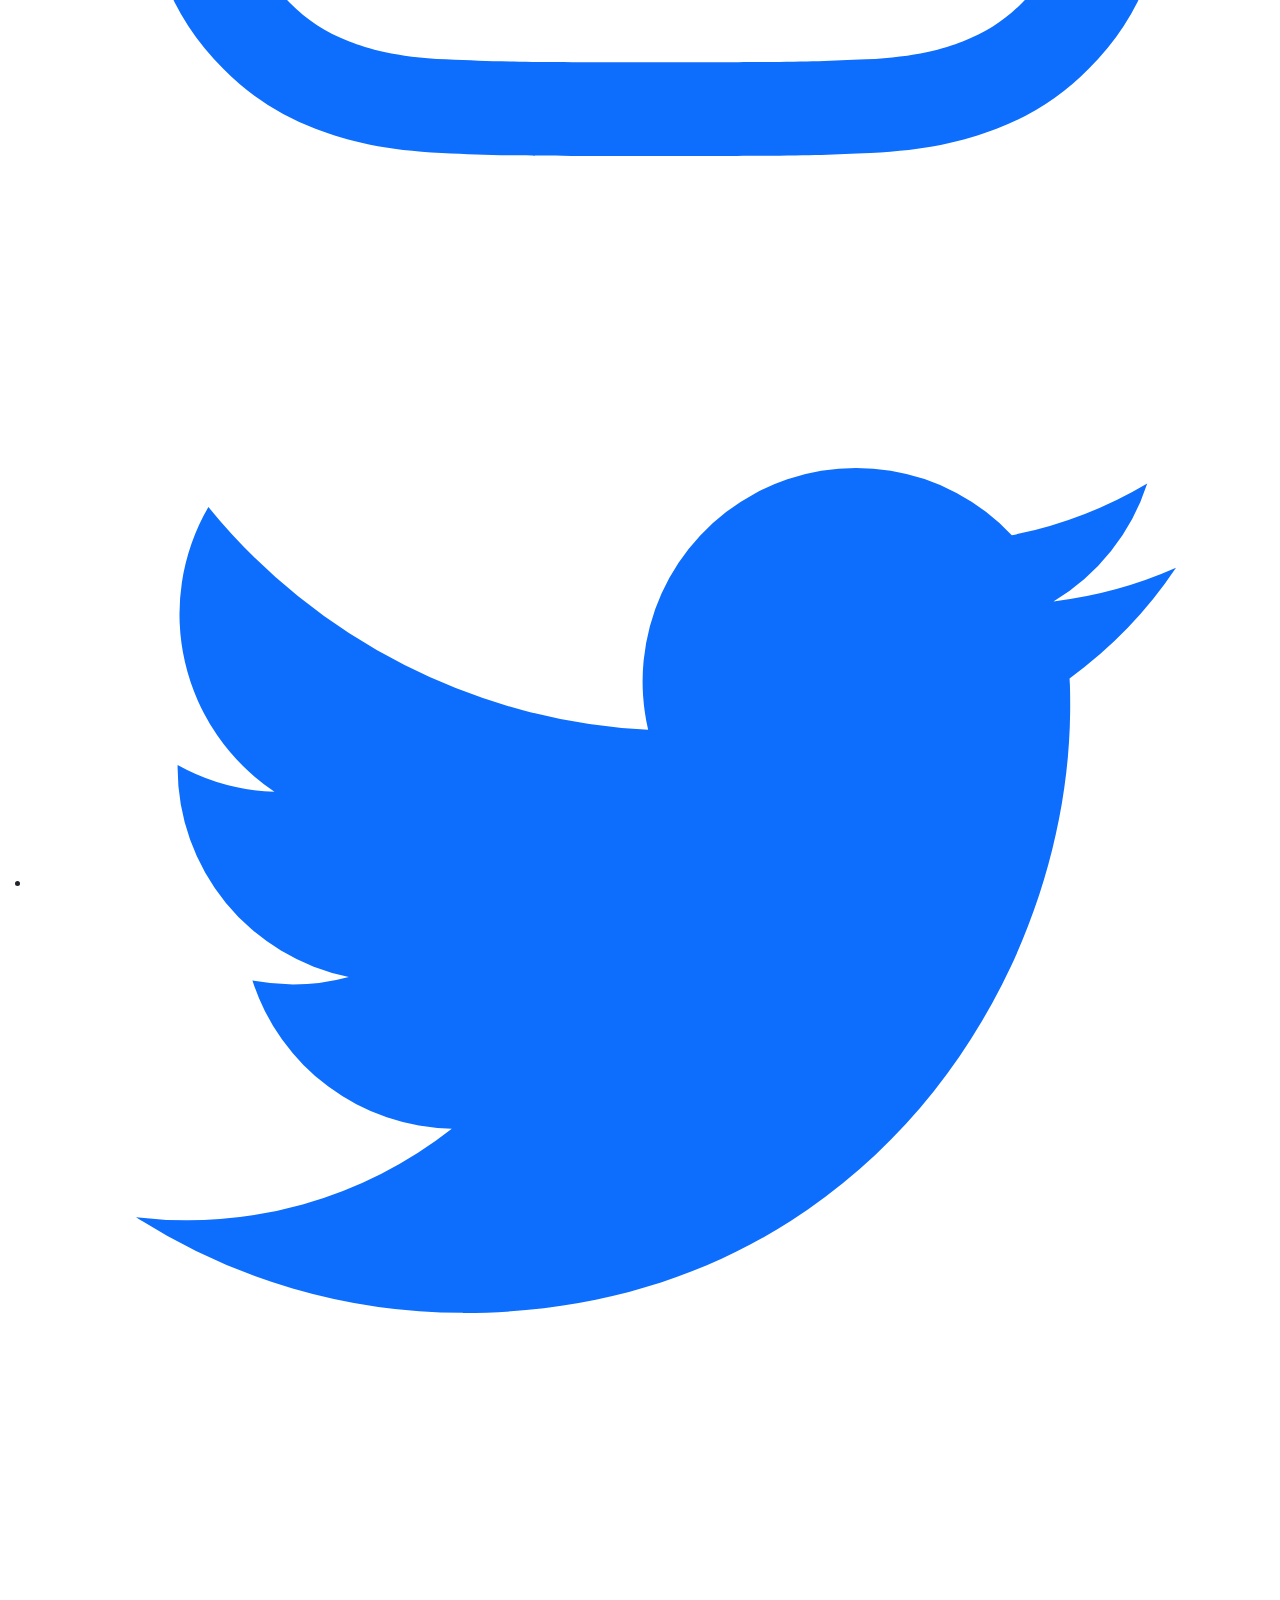
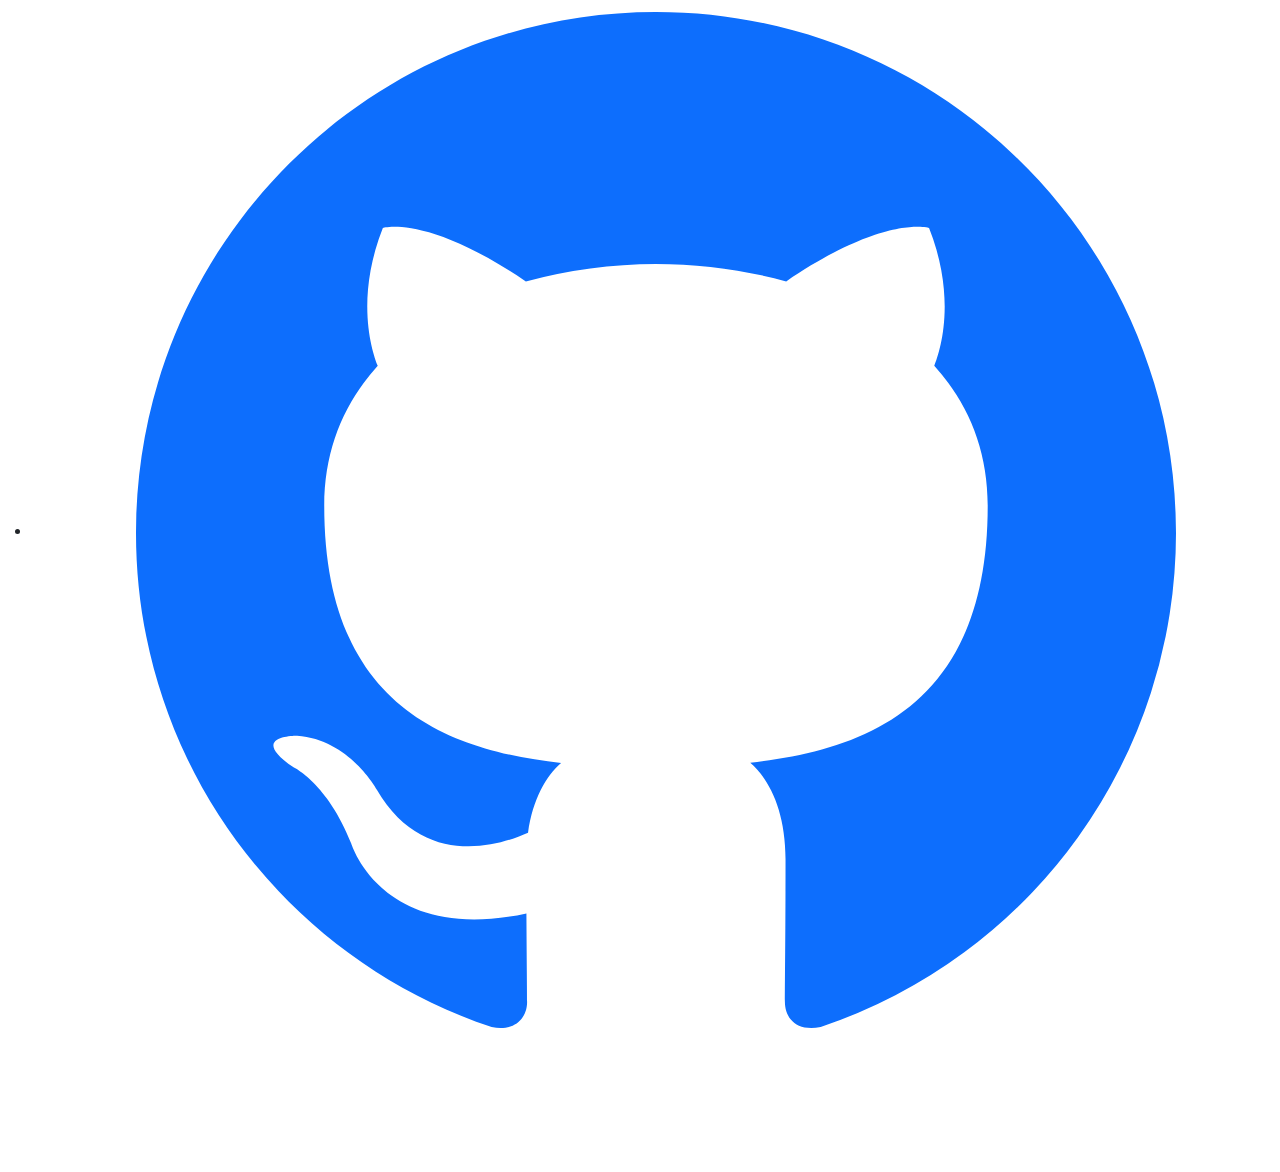
==== commit 1adb6ebb: "Update index.html" ====
--- a/index.html
+++ b/index.html
@@ -98,9 +98,9 @@
 
 
           </a></li>
-        <li class="nav-item "><a class="nav-link d-lg-inline-block" href="https://abhi010bh.github.io">HOME </a></li>
+        <li class="nav-item "><a class="nav-link d-lg-inline-block" href="/">HOME </a></li>
         <li class="nav-item "> <a class="nav-link d-lg-inline-block" href="#ABTme">ABOUT</a></li>
-        <li class="nav-item "><a class="nav-link d-lg-inline-block" href="#OVIEW">LITERARY CRADLE</a></li>
+        <li class="nav-item "><a class="nav-link d-lg-inline-block" href="./pg1.html">LITERARY CRADLE</a></li>
         <li class="nav-item "><a class="nav-link d-lg-inline-block" href="./assets/Resume.pdf">RESUME</a></li>
         <li> <a type="button" class="btn-close text-black d-lg-none " data-bs-dismiss="offcanvas"
             aria-label="Close">Close</a></li>
@@ -231,7 +231,7 @@
             <div class="text-center my-3">
               <button type="button" class="bg-clifford hover:bg-red-200 text-white font py-2 px-4 shadow-lg"
                 style=" font-family: 'Open sans';">
-                <a style=" color: #ffffff;" href="pg1.html">POEMS</a></button>
+                <a style=" color: #ffffff;" href="./pg1.html">POEMS</a></button>
             </div>
           </div>
         </div>
@@ -265,8 +265,8 @@
 
 
       <li>
-        <a class="text-gray-700 transition hover:text-gray-700/75" href="pg1.html">
-          Writngs
+        <a class="text-gray-700 transition hover:text-gray-700/75" href="./pg1.html">
+          Writings
         </a>
       </li>
 
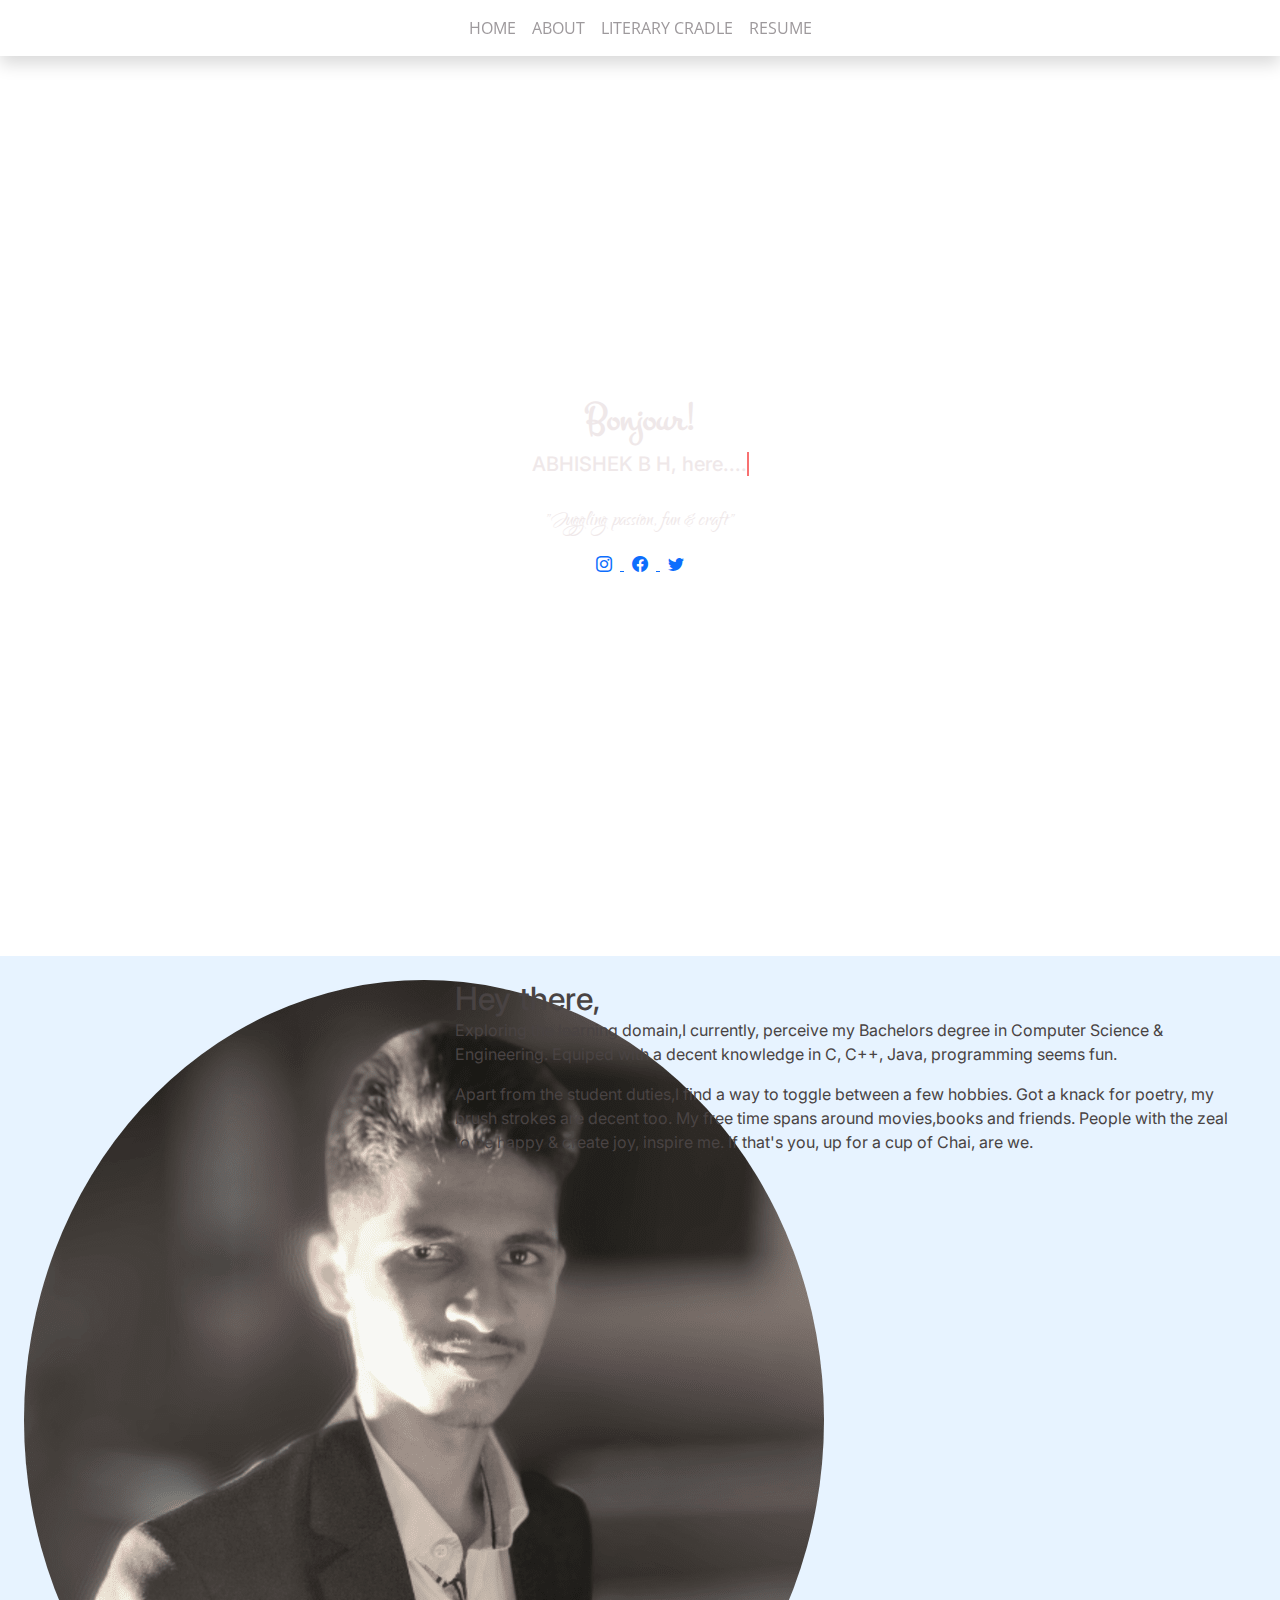
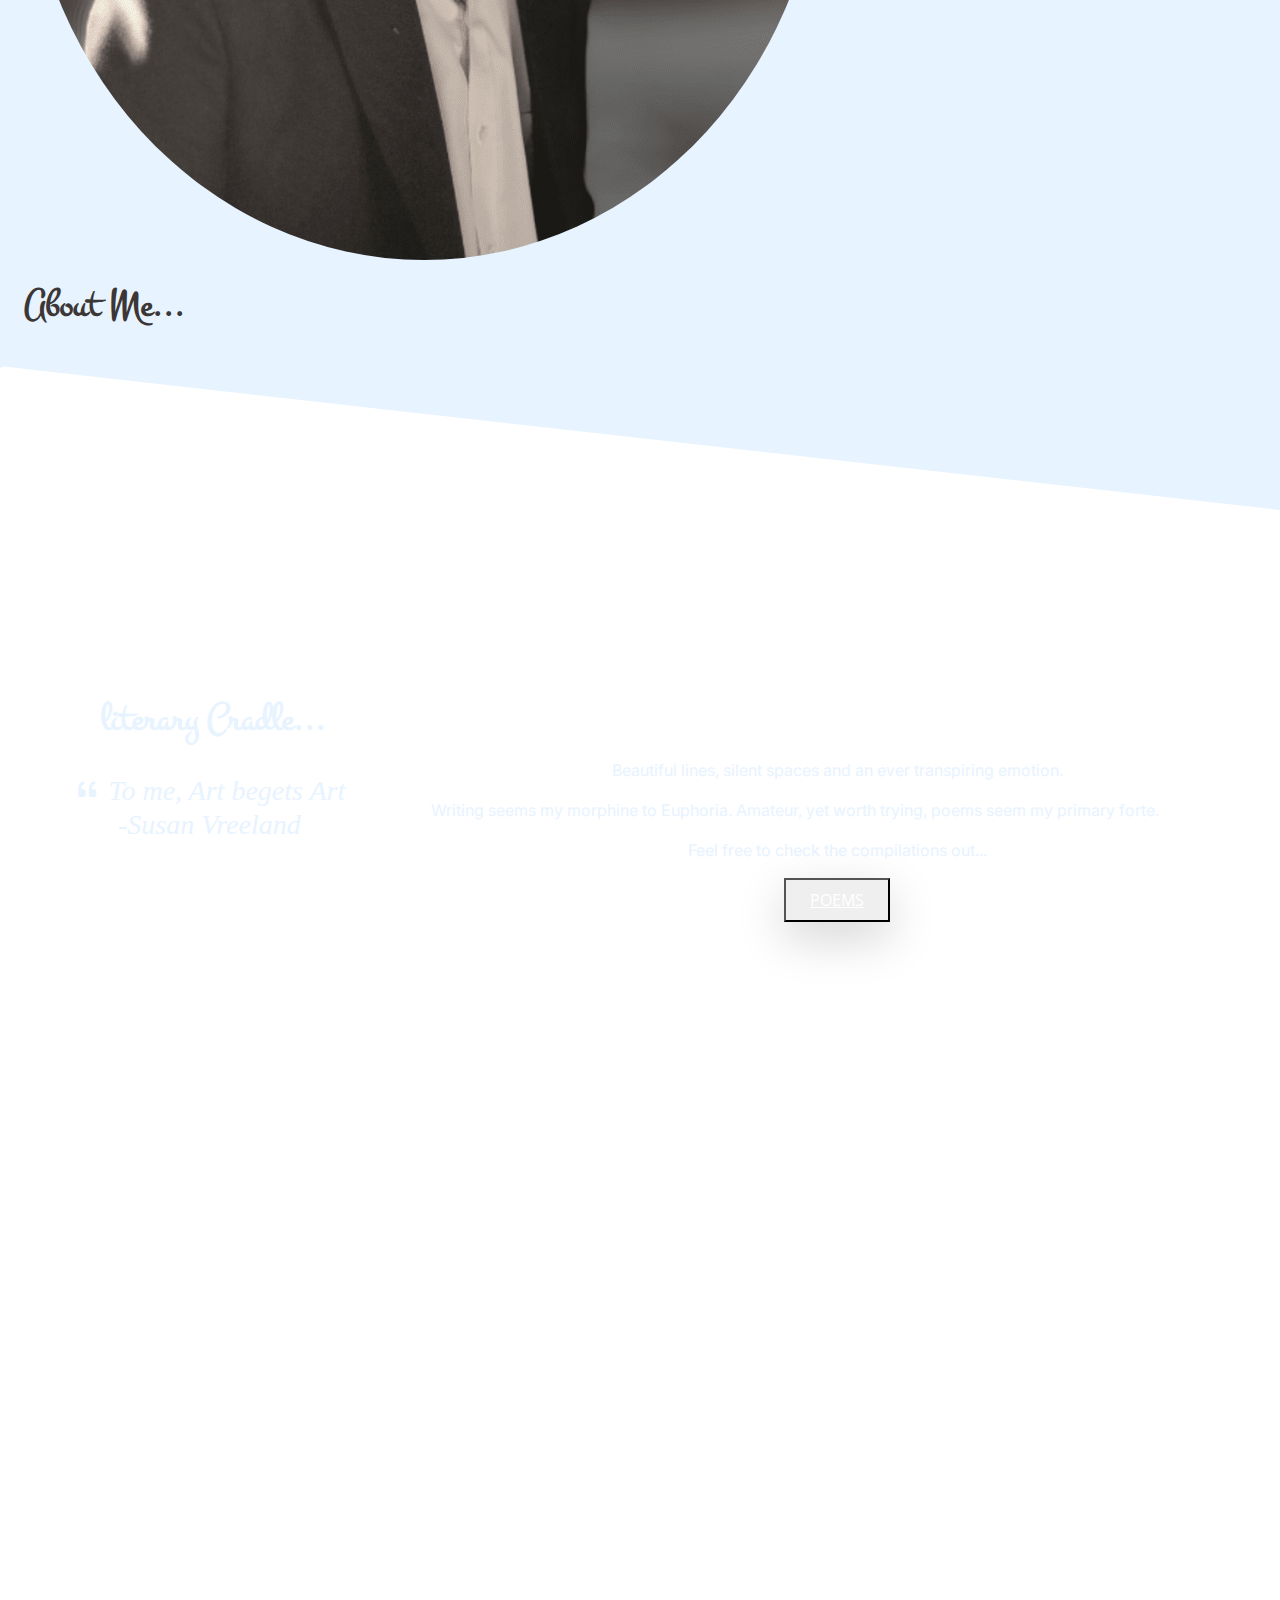
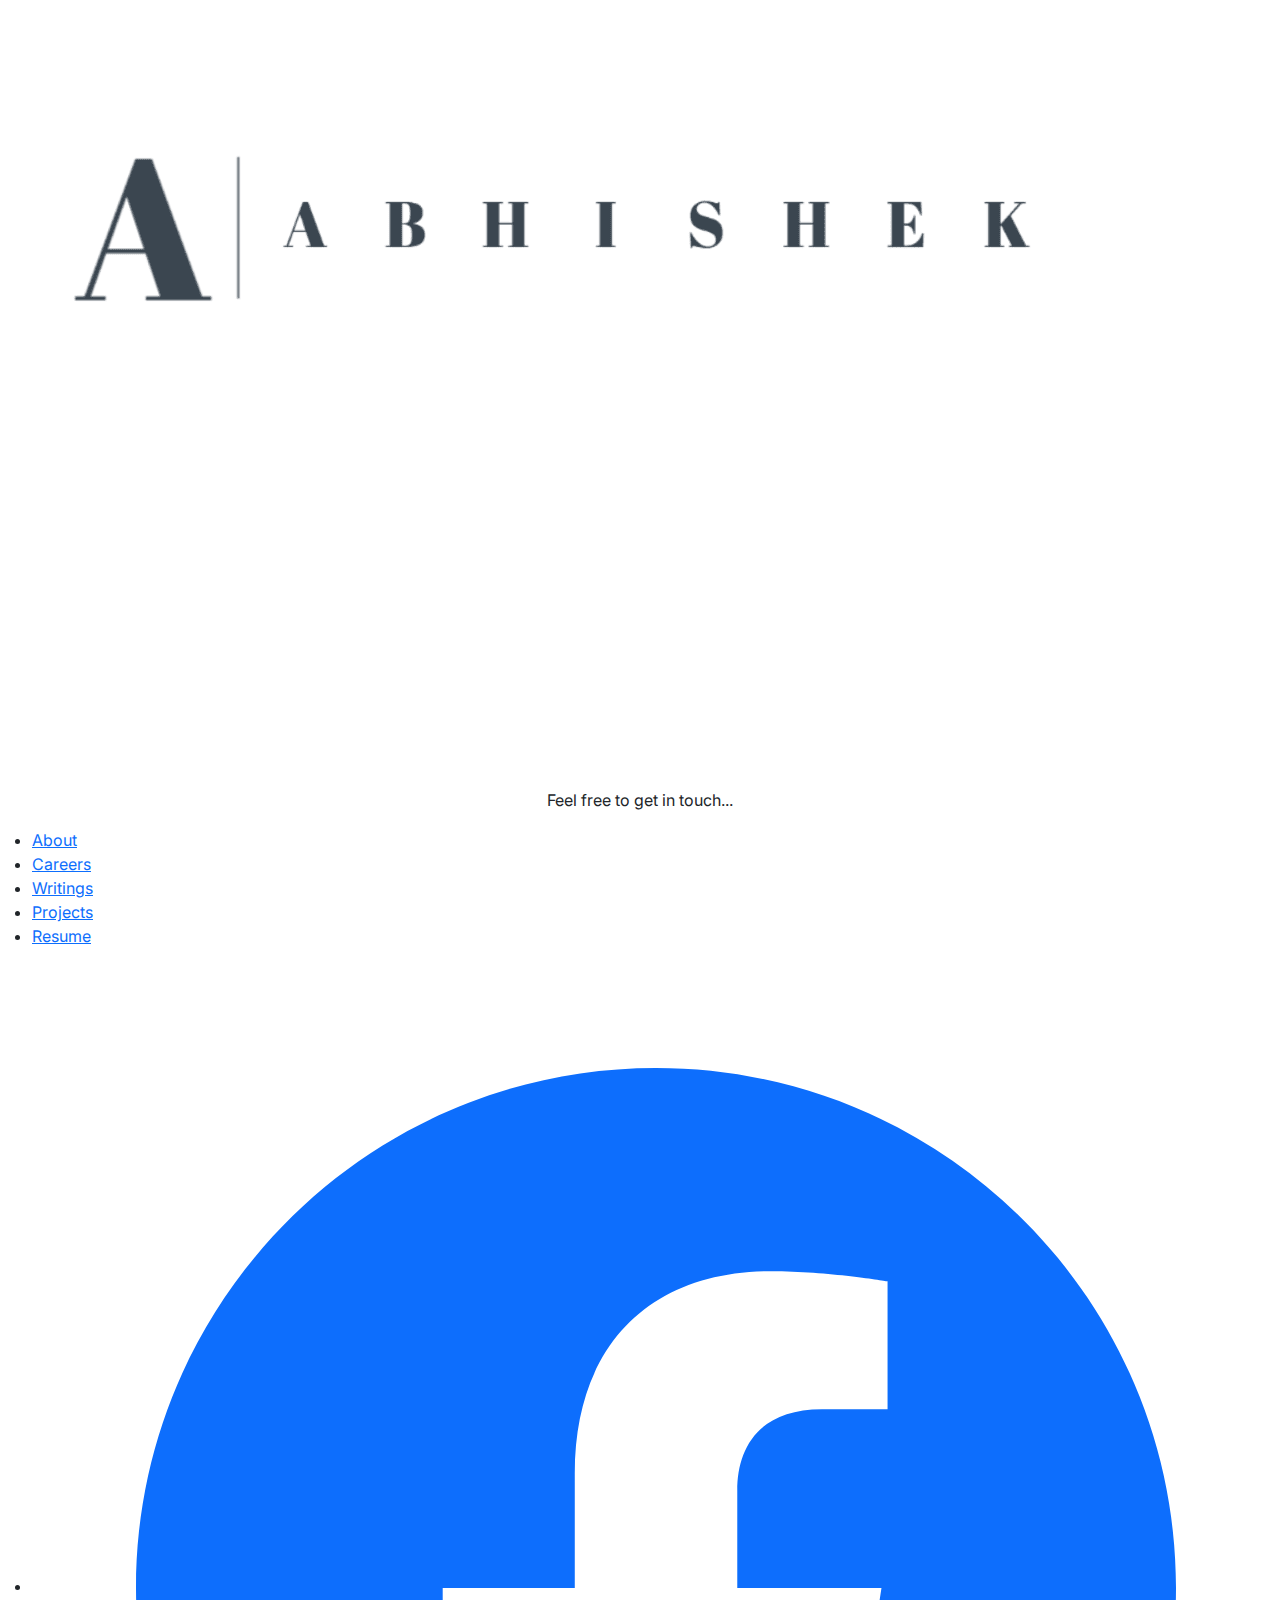
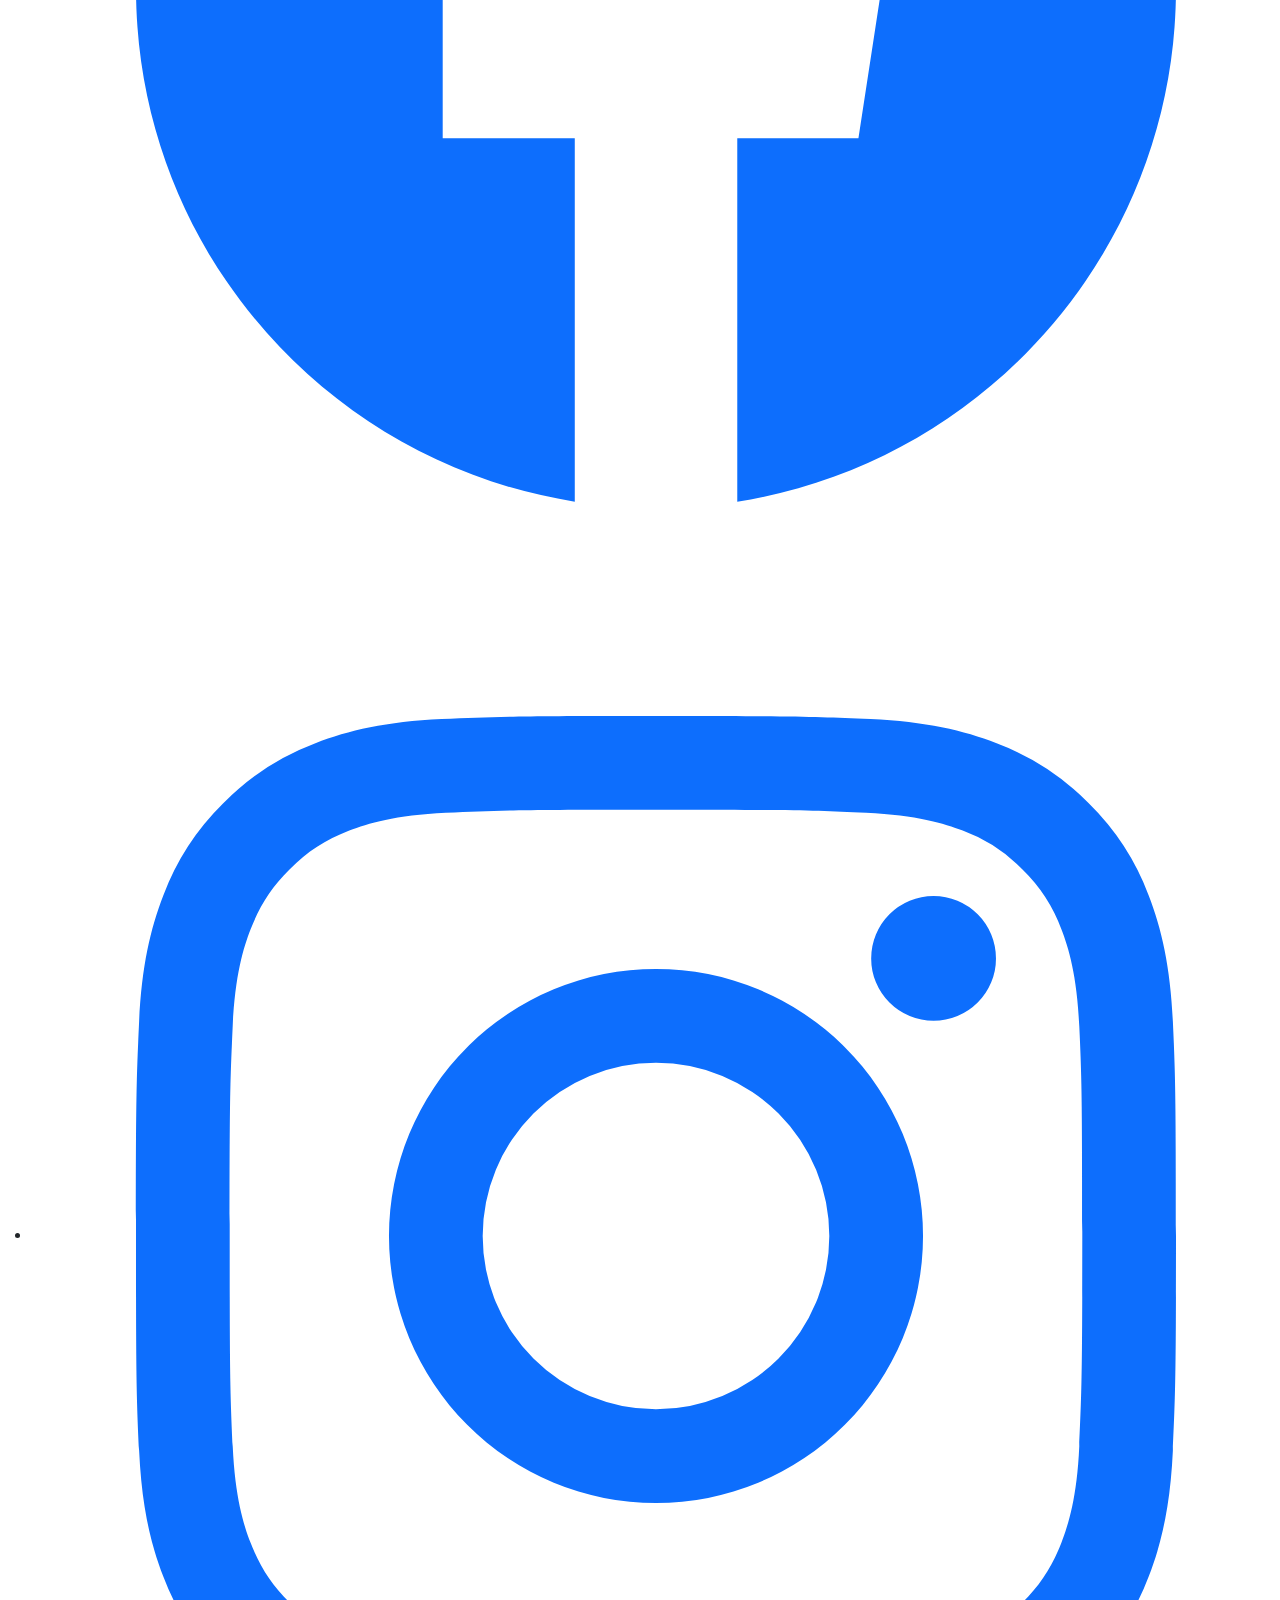
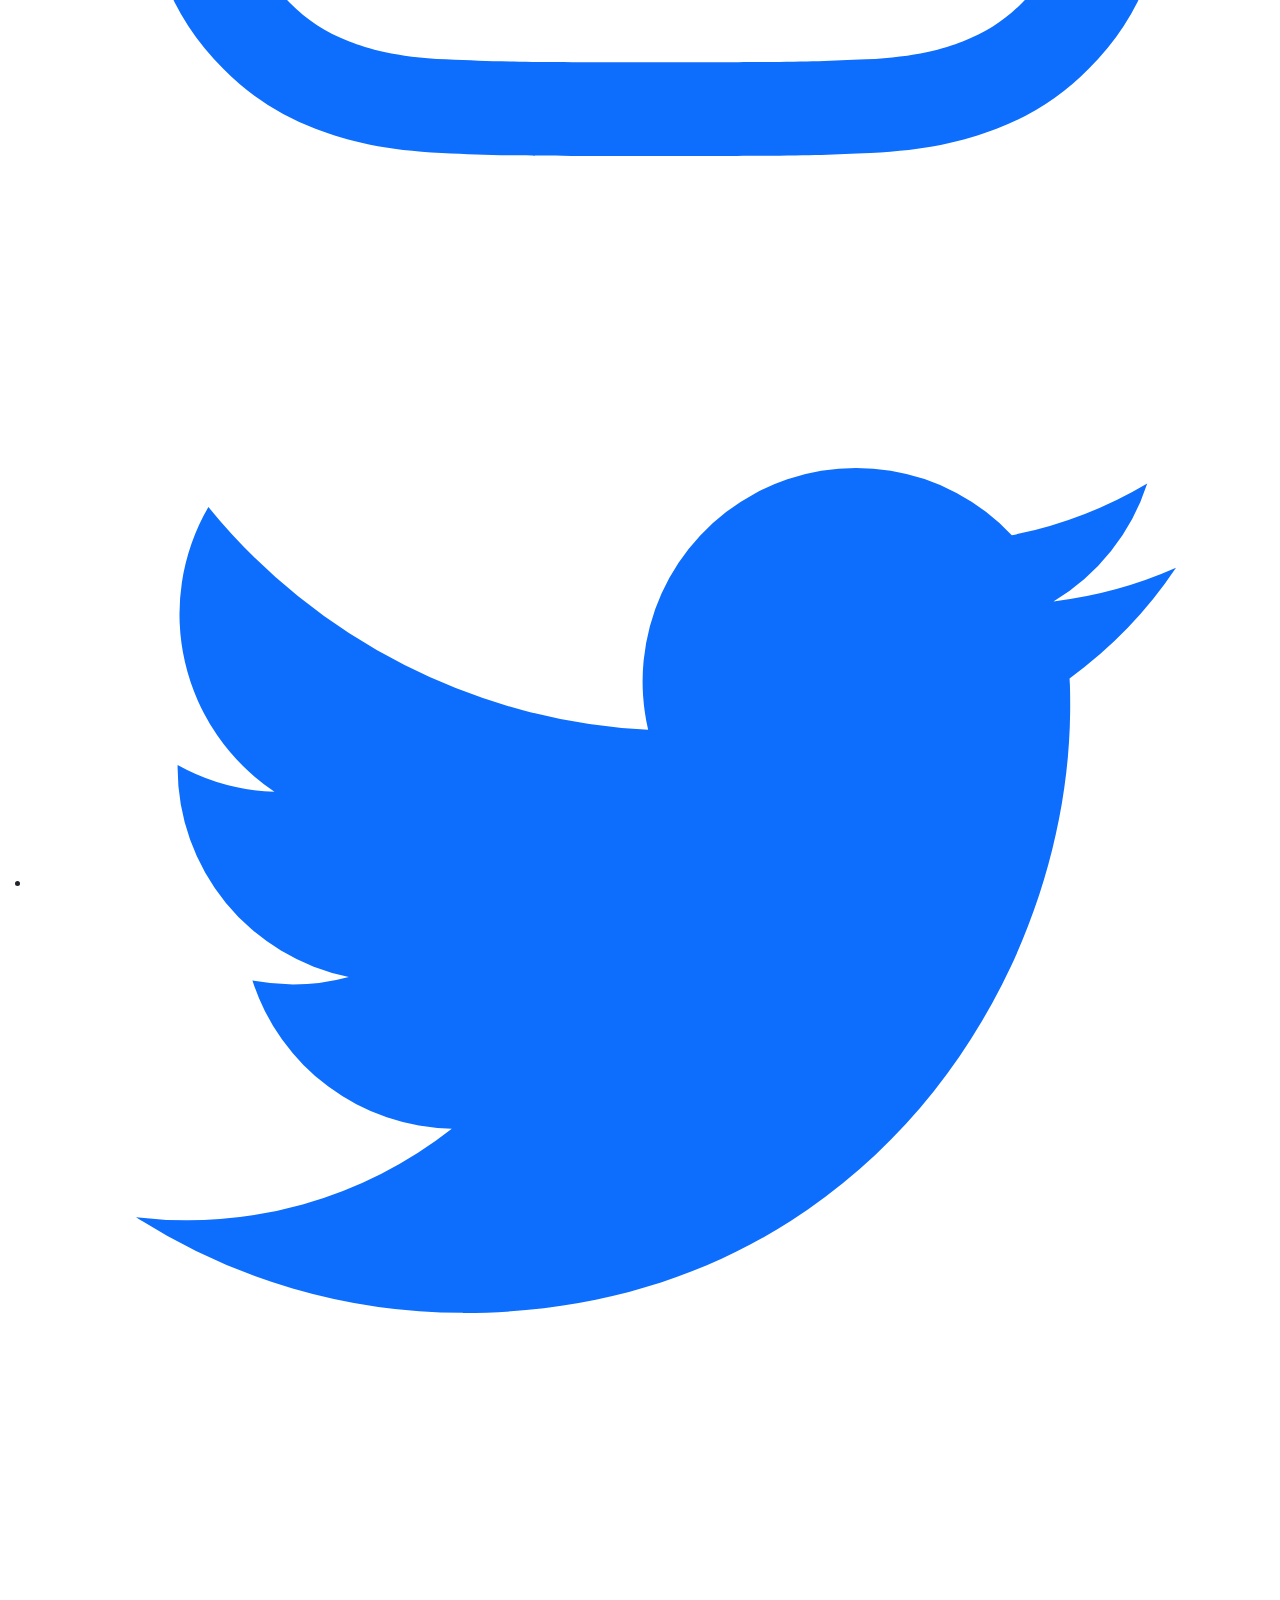
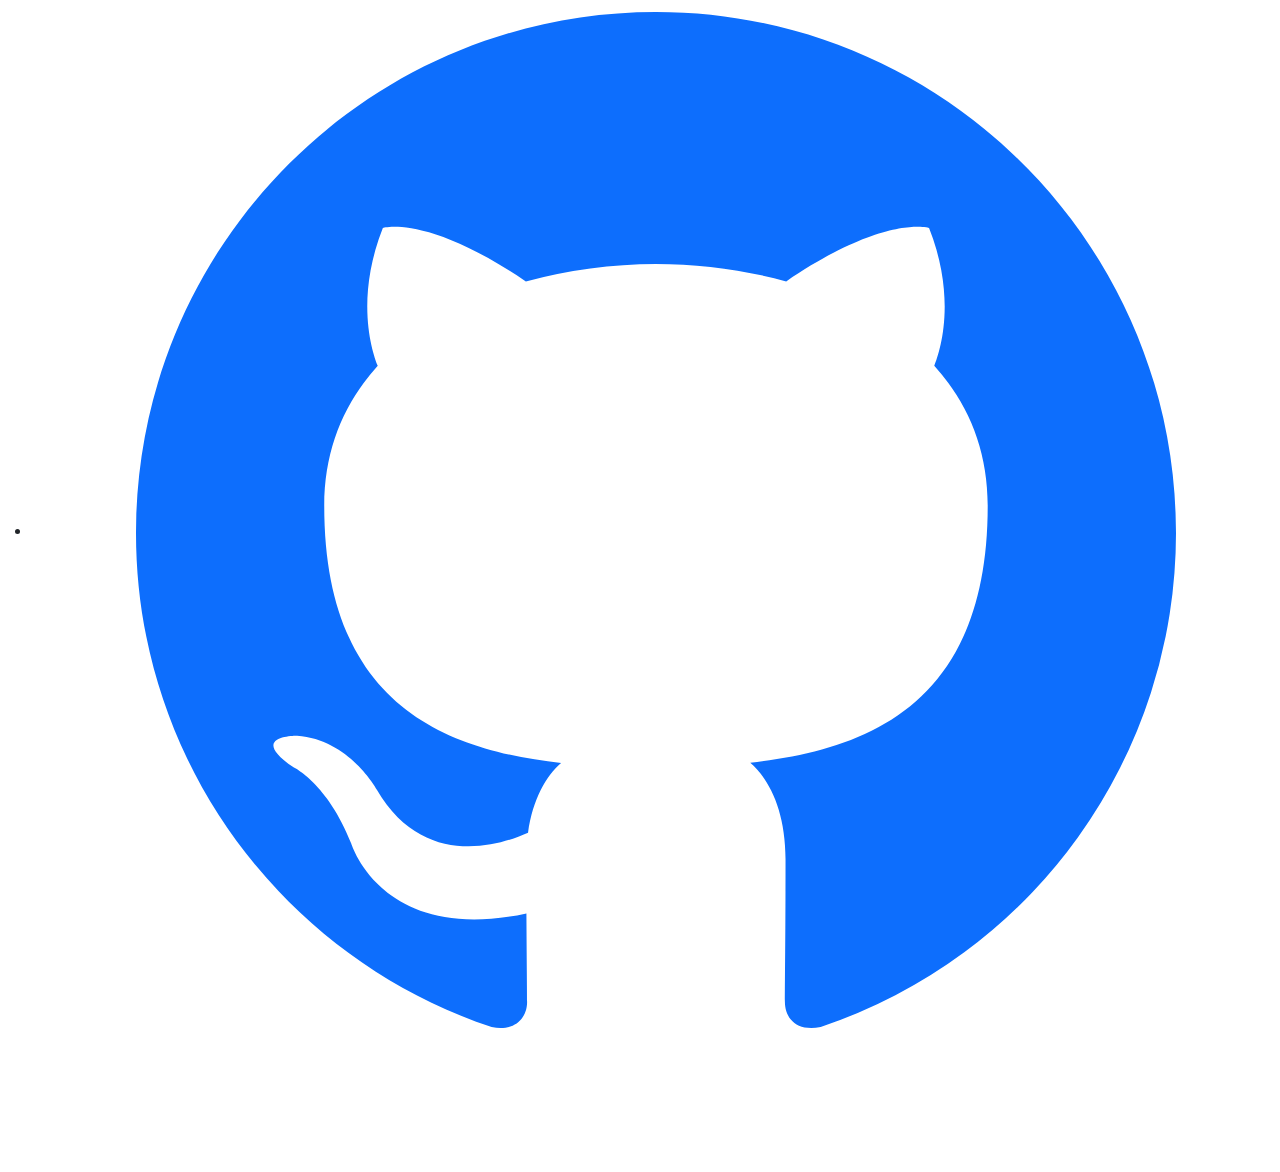
==== commit 9de26fbe: "Update index.html" ====
--- a/index.html
+++ b/index.html
@@ -24,6 +24,7 @@
   <link rel="preconnect" href="https://fonts.googleapis.com">
   <link rel="preconnect" href="https://fonts.gstatic.com" crossorigin>
   <link href="https://fonts.googleapis.com/css2?family=Single+Day&display=swap" rel="stylesheet">
+  <link href="./homeStyles.css" rel="stylesheet">
   <script>
     tailwind.config = {
       theme: {
@@ -119,15 +120,14 @@
 
         </div>
         <div class="modal-body text-center flex-column" style="font-family: 'Single Day', cursive;">
-          <p>You would have loved the PC version.....</p>
+          <p >You would have loved the PC version.....</p>
           <p>Parallax..& stuff</p>
           <p>Just sayin....
           <p>
 
             <img src="https://cdn.pixabay.com/photo/2020/07/04/07/33/laptop-5368570_960_720.jpg">
             <button type="button"
-              class="m-2 p-2 bg-blue-200 hover:shadow hover:bg-blue-600 hover:text-slate-200 text-red-500"" data-bs-dismiss="
-              modal" aria-label="Close"><span>Continue, Anyway</span></button>
+              class="m-2 p-2 bg-blue-200 hover:shadow hover:bg-blue-600 hover:text-slate-200 text-red-500" data-bs-dismiss="modal" aria-label="Close"><span>Continue, Anyway</span></button>
 
 
 
@@ -140,7 +140,7 @@
   <div class="parallax-container1">
     <div class=" pt-2  pb-5 " style="color:#efe8e9">
       <p class="h1 text-center " style="font-family: 'Montez'; font-weight:bold;">Bonjour!</p>
-      <p class="h5 text-center " style="font-weight: bolds;">ABHISHEK B H, here....</p>
+      <p class="cursor h5 text-center " style="font-weight: bolds;">ABHISHEK B H, here....</p>
 
       <img src="" class="img mx-auto d-inline-block">
       <blockquote class="blockquote">
--- a/homeStyles.css
+++ b/homeStyles.css
@@ -0,0 +1,16 @@
+.cursor{
+    border-right:0.15rem solid #f87171;
+    overflow:hidden;
+    white-space: nowrap;
+    animation: blink 0.75s  infinite,typing 3.5s steps(25,end);
+  }
+  
+  @keyframes blink {
+    from{border-color: transparent;}
+    to{border-color: #f87171;}
+    
+  }
+  @keyframes typing {
+    from {width: 0%;}
+    to {width:100%;}
+  }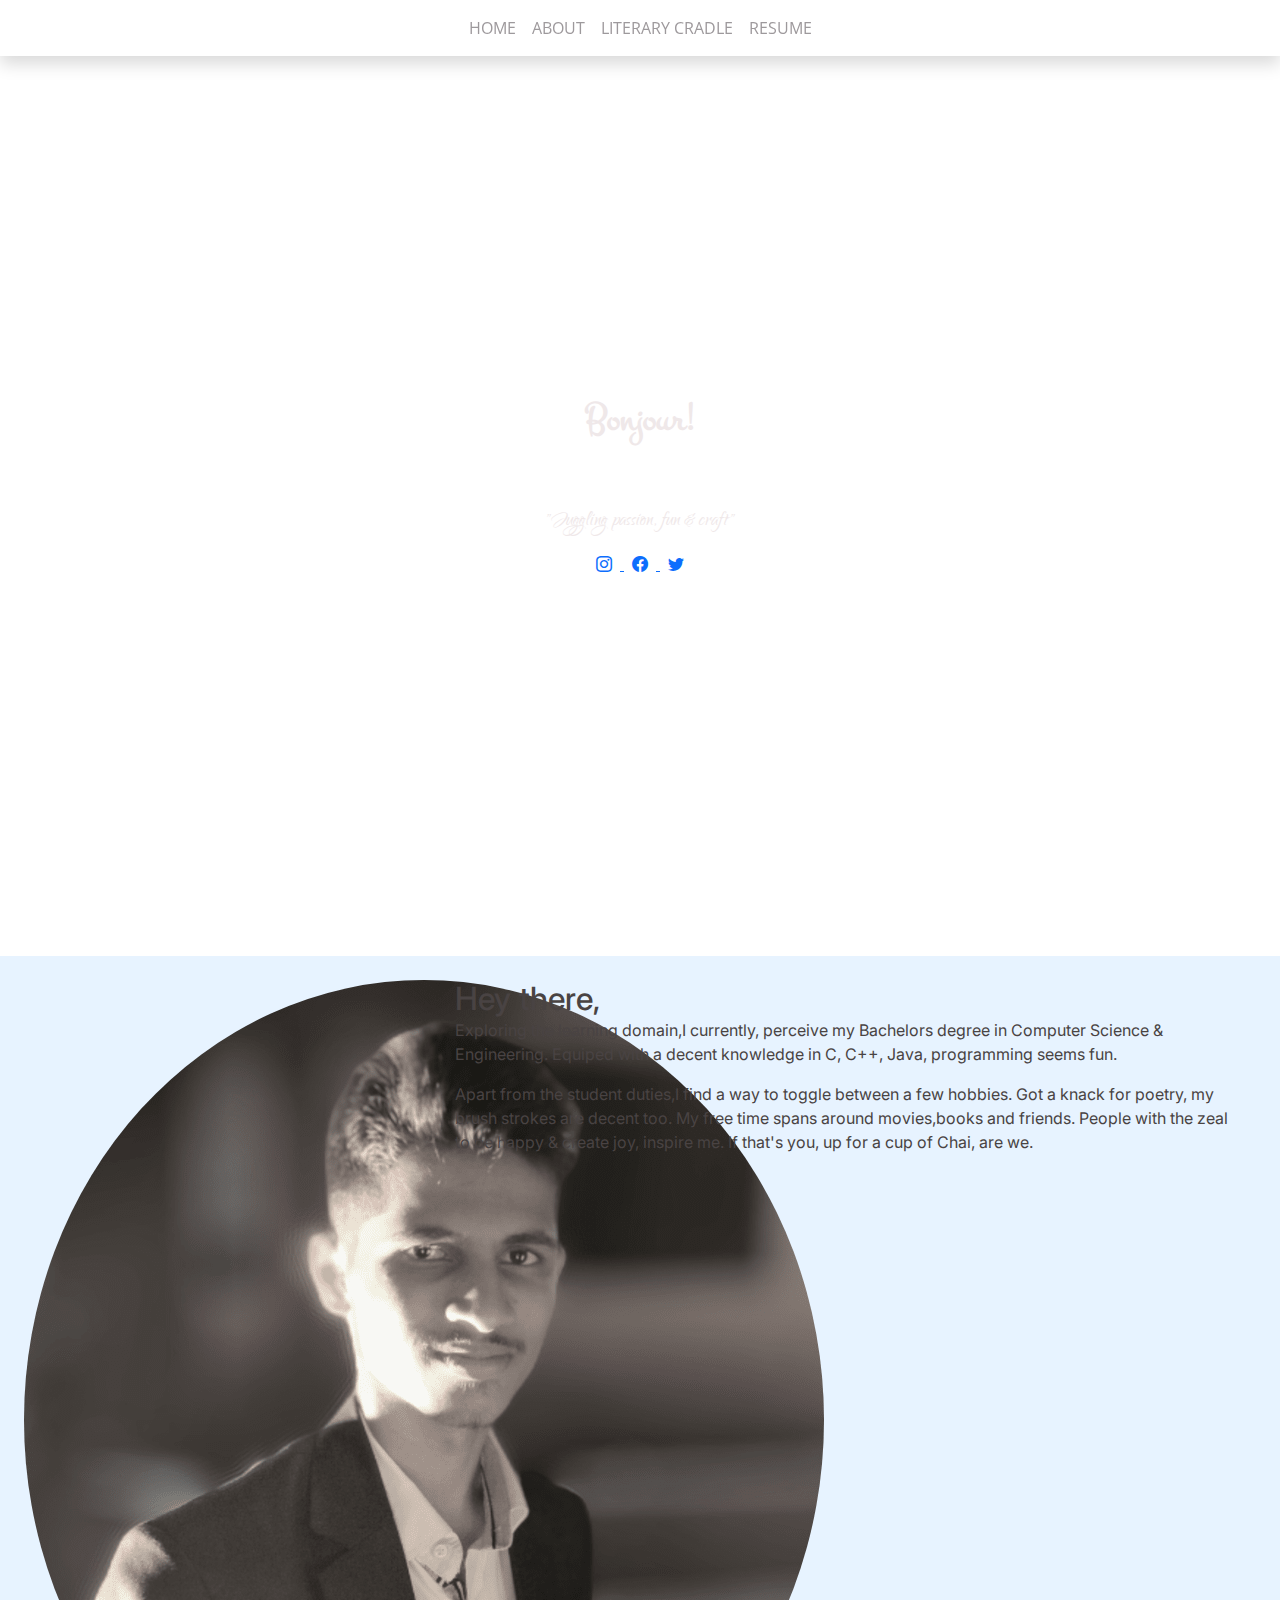
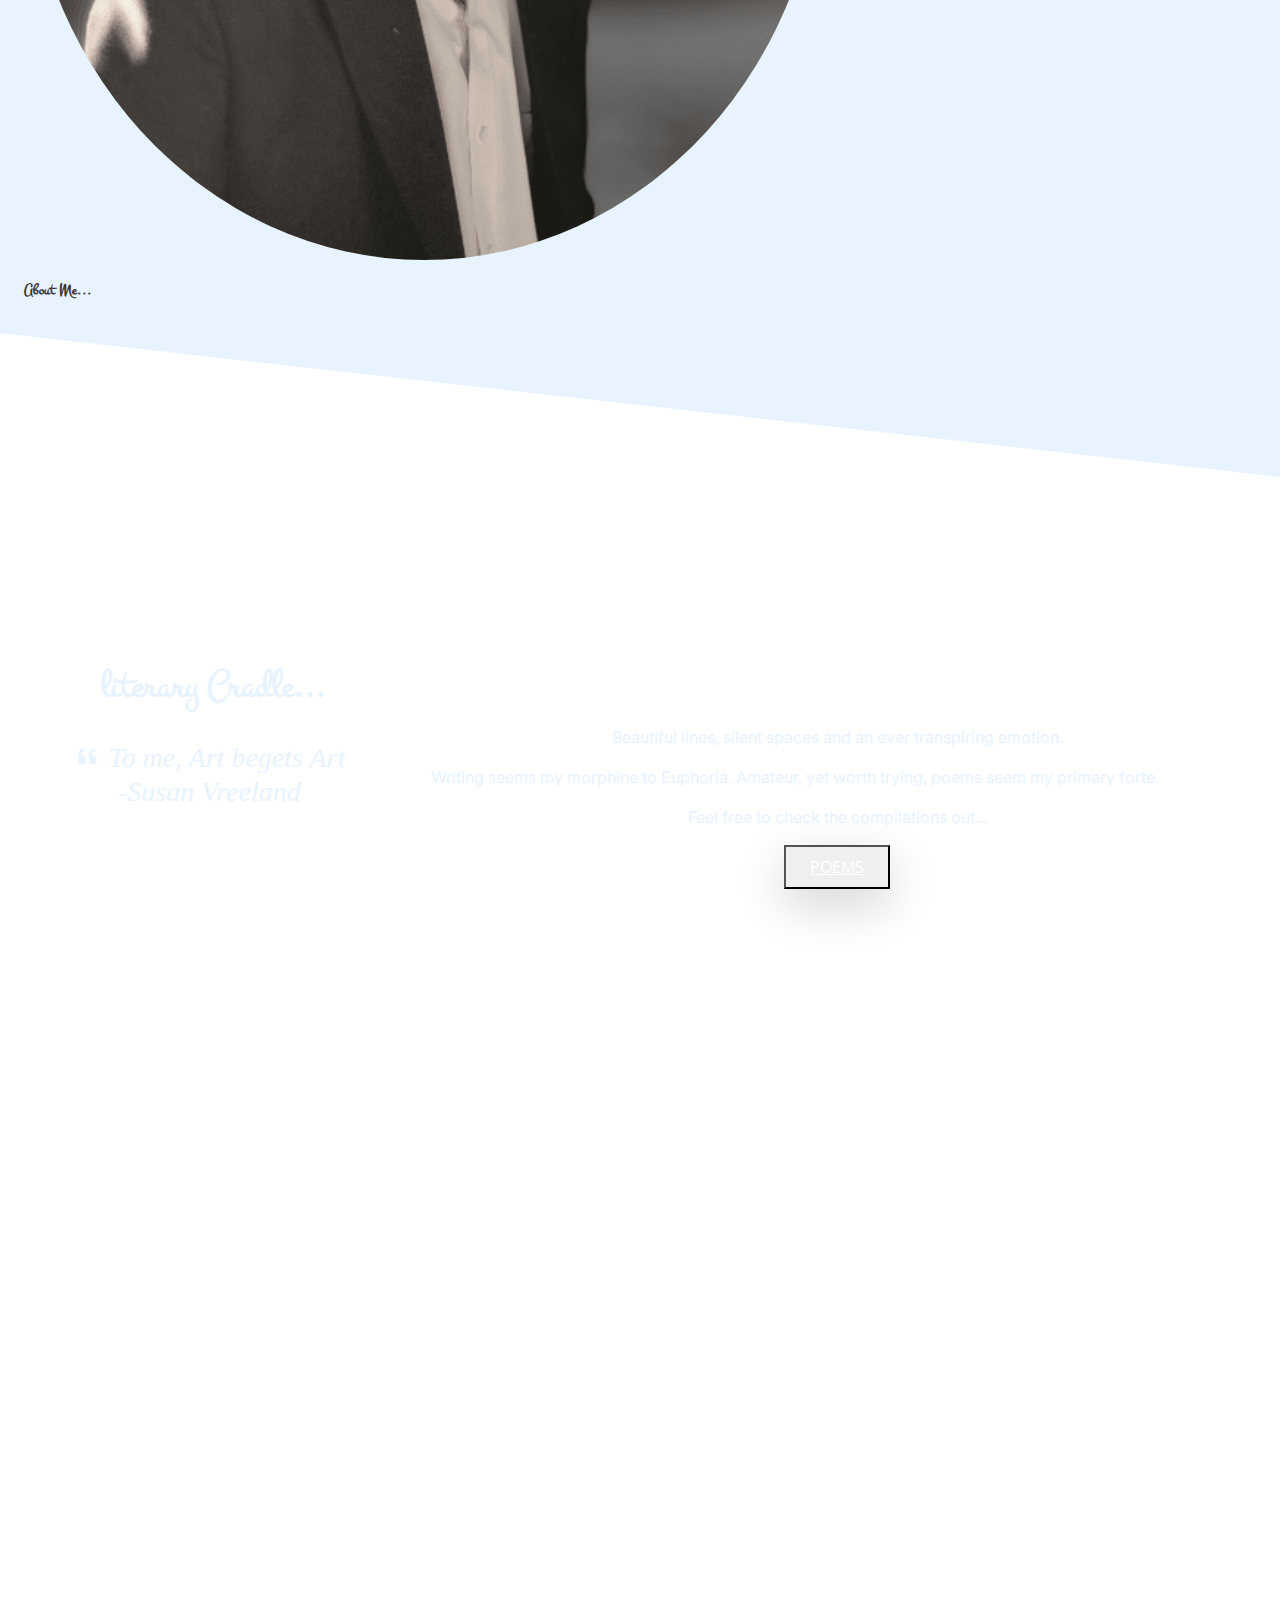
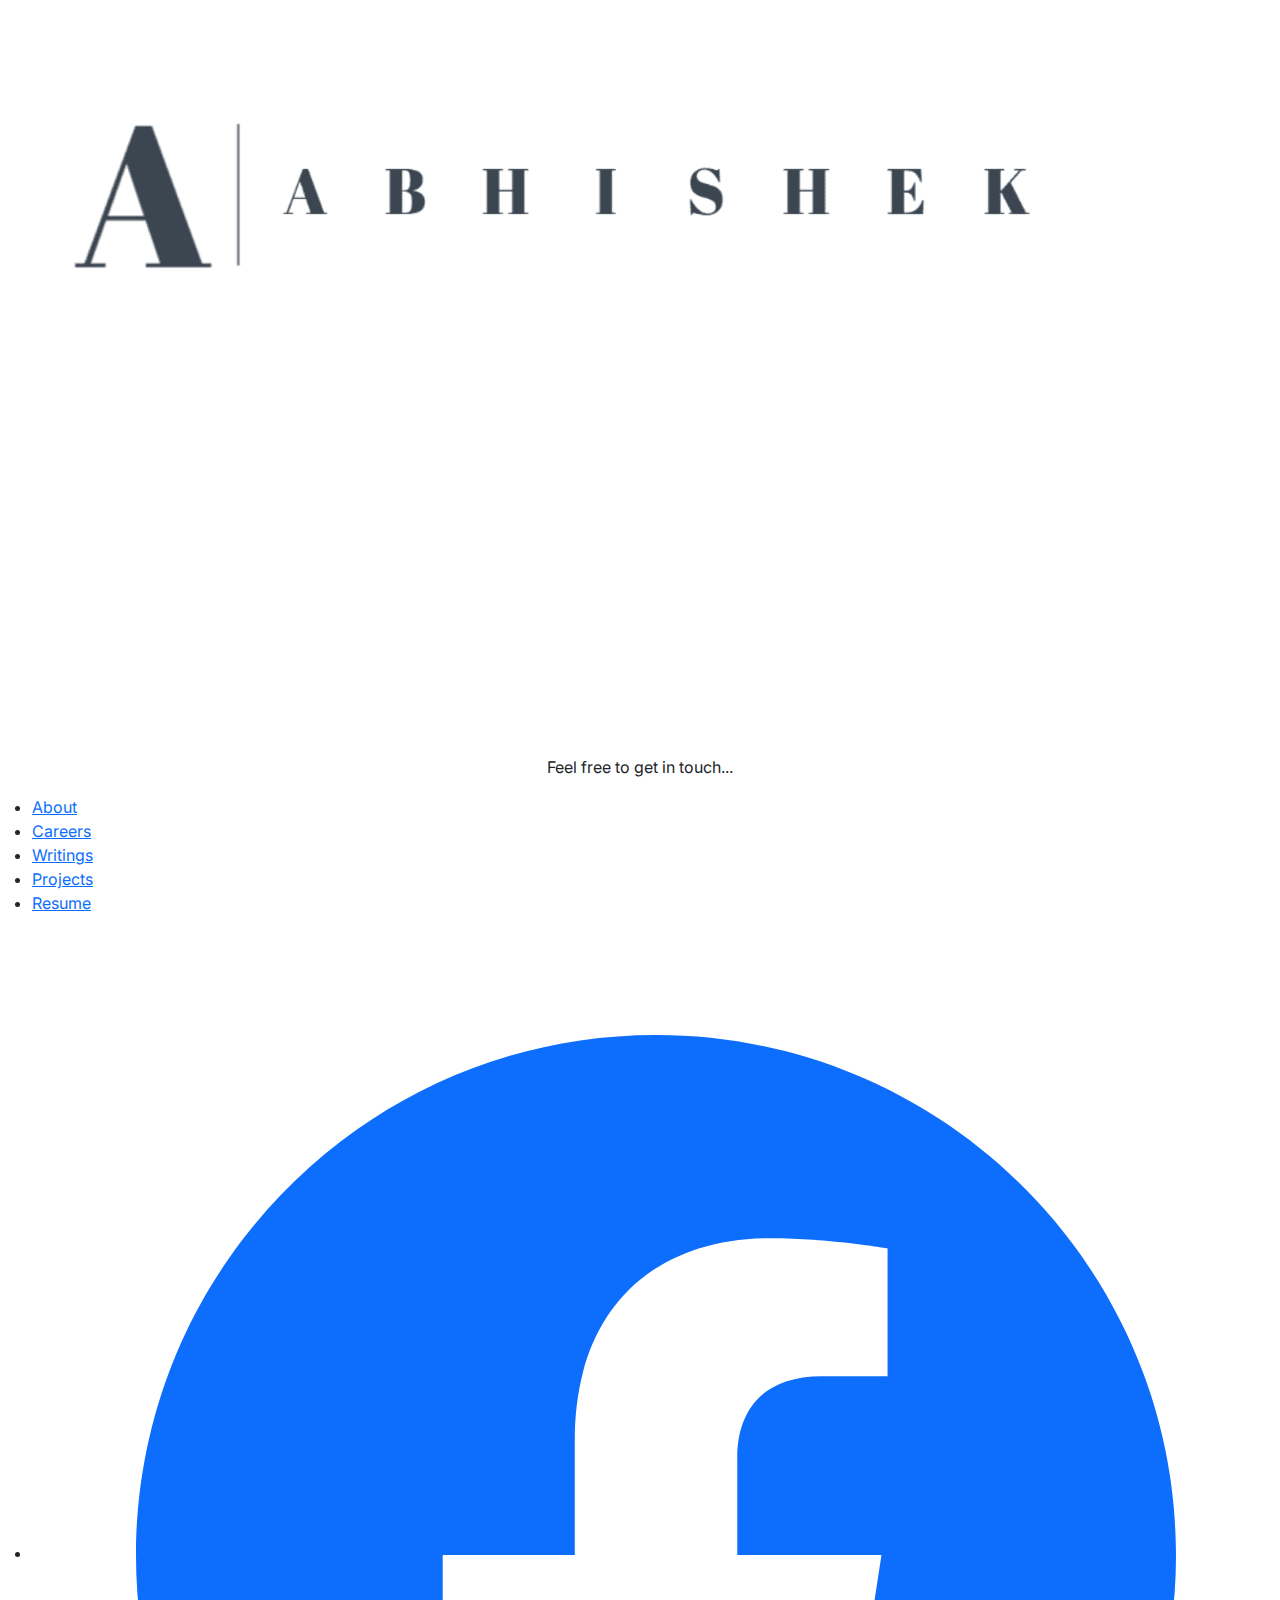
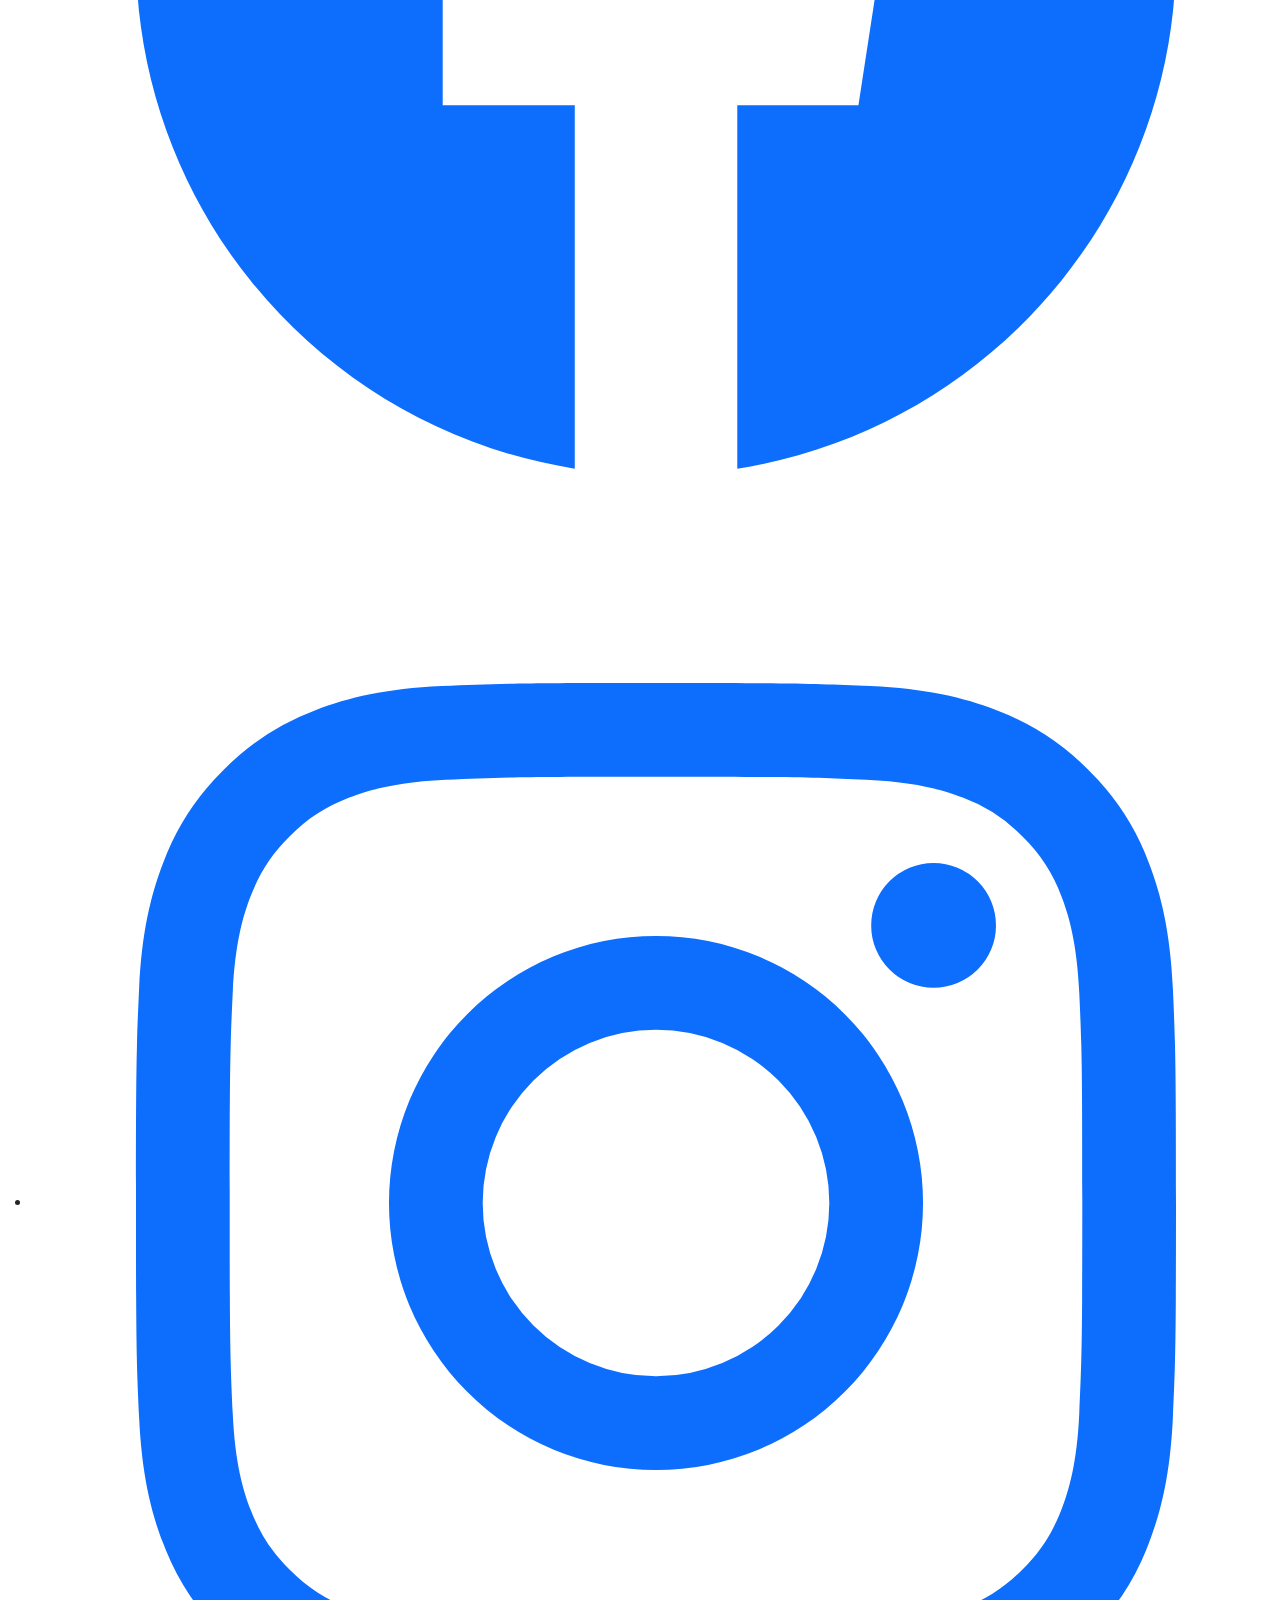
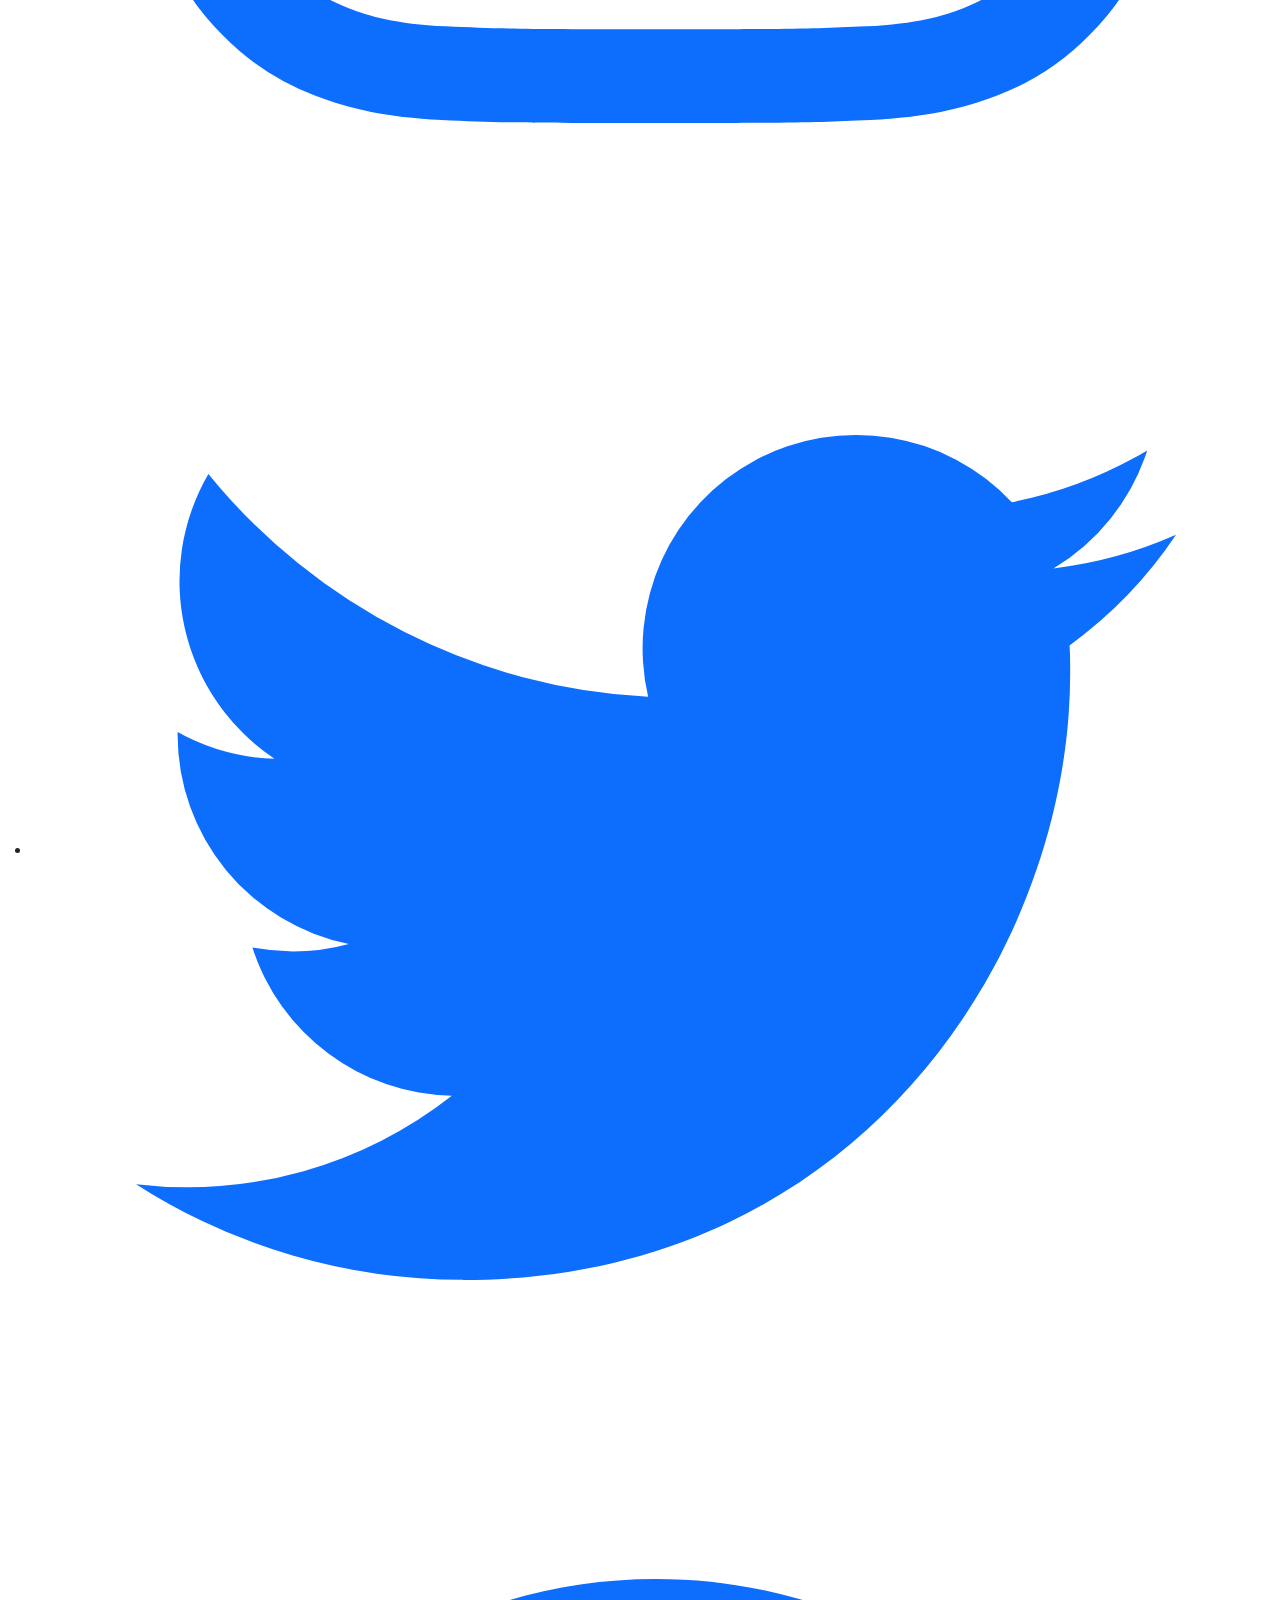
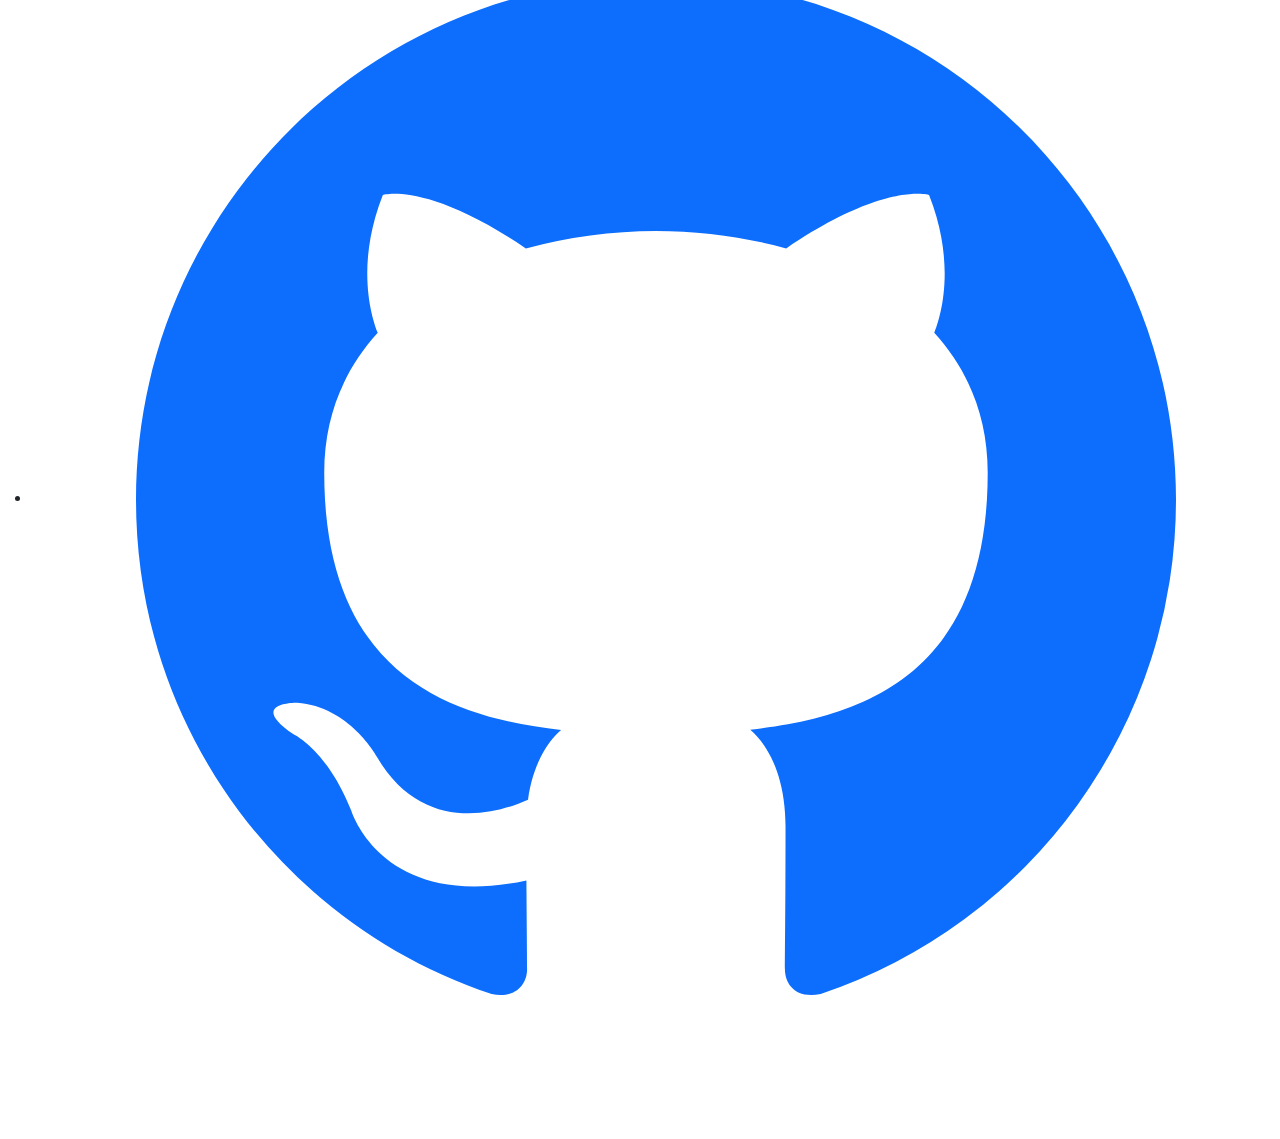
==== commit 05a97bb4: "Update index.html" ====
--- a/index.html
+++ b/index.html
@@ -174,7 +174,7 @@
     <section class="row " style="">
       <div class="col-sm-4">
         <img src="prof.png" class="rounded-circle d-inline mb-3 w-40" style="" alt="Avatar" />
-        <p class=" text-center hf d-inline" style="font-family: 'Montez'; font-weight: bold; font-size: 40px;">About
+        <p class=" text-center hf d-inline text-4xl lg:text-5xl" style="font-family: 'Montez'; font-weight: bold; ">About
           Me...</p>
       </div>
       <div class="col-sm-8">
--- a/homeStyles.css
+++ b/homeStyles.css
@@ -1,8 +1,12 @@
 .cursor{
-    border-right:0.15rem solid #f87171;
+    
+    border-right:0.15rem solid transparent;
     overflow:hidden;
     white-space: nowrap;
-    animation: blink 0.75s  infinite,typing 3.5s steps(25,end);
+    animation:  blink 0.75s 5 ,typing 3.5s steps(25,end) forwards; /*forwards retains the final animation state*/
+    animation-delay: 2s;
+    visibility: hidden;
+   
   }
   
   @keyframes blink {
@@ -11,6 +15,12 @@
     
   }
   @keyframes typing {
-    from {width: 0%;}
-    to {width:100%;}
-  }+    from {width: 0%;
+    visibility: hidden;}
+    to {width:100%;
+        visibility: visible;
+    }
+  }
+
+
+  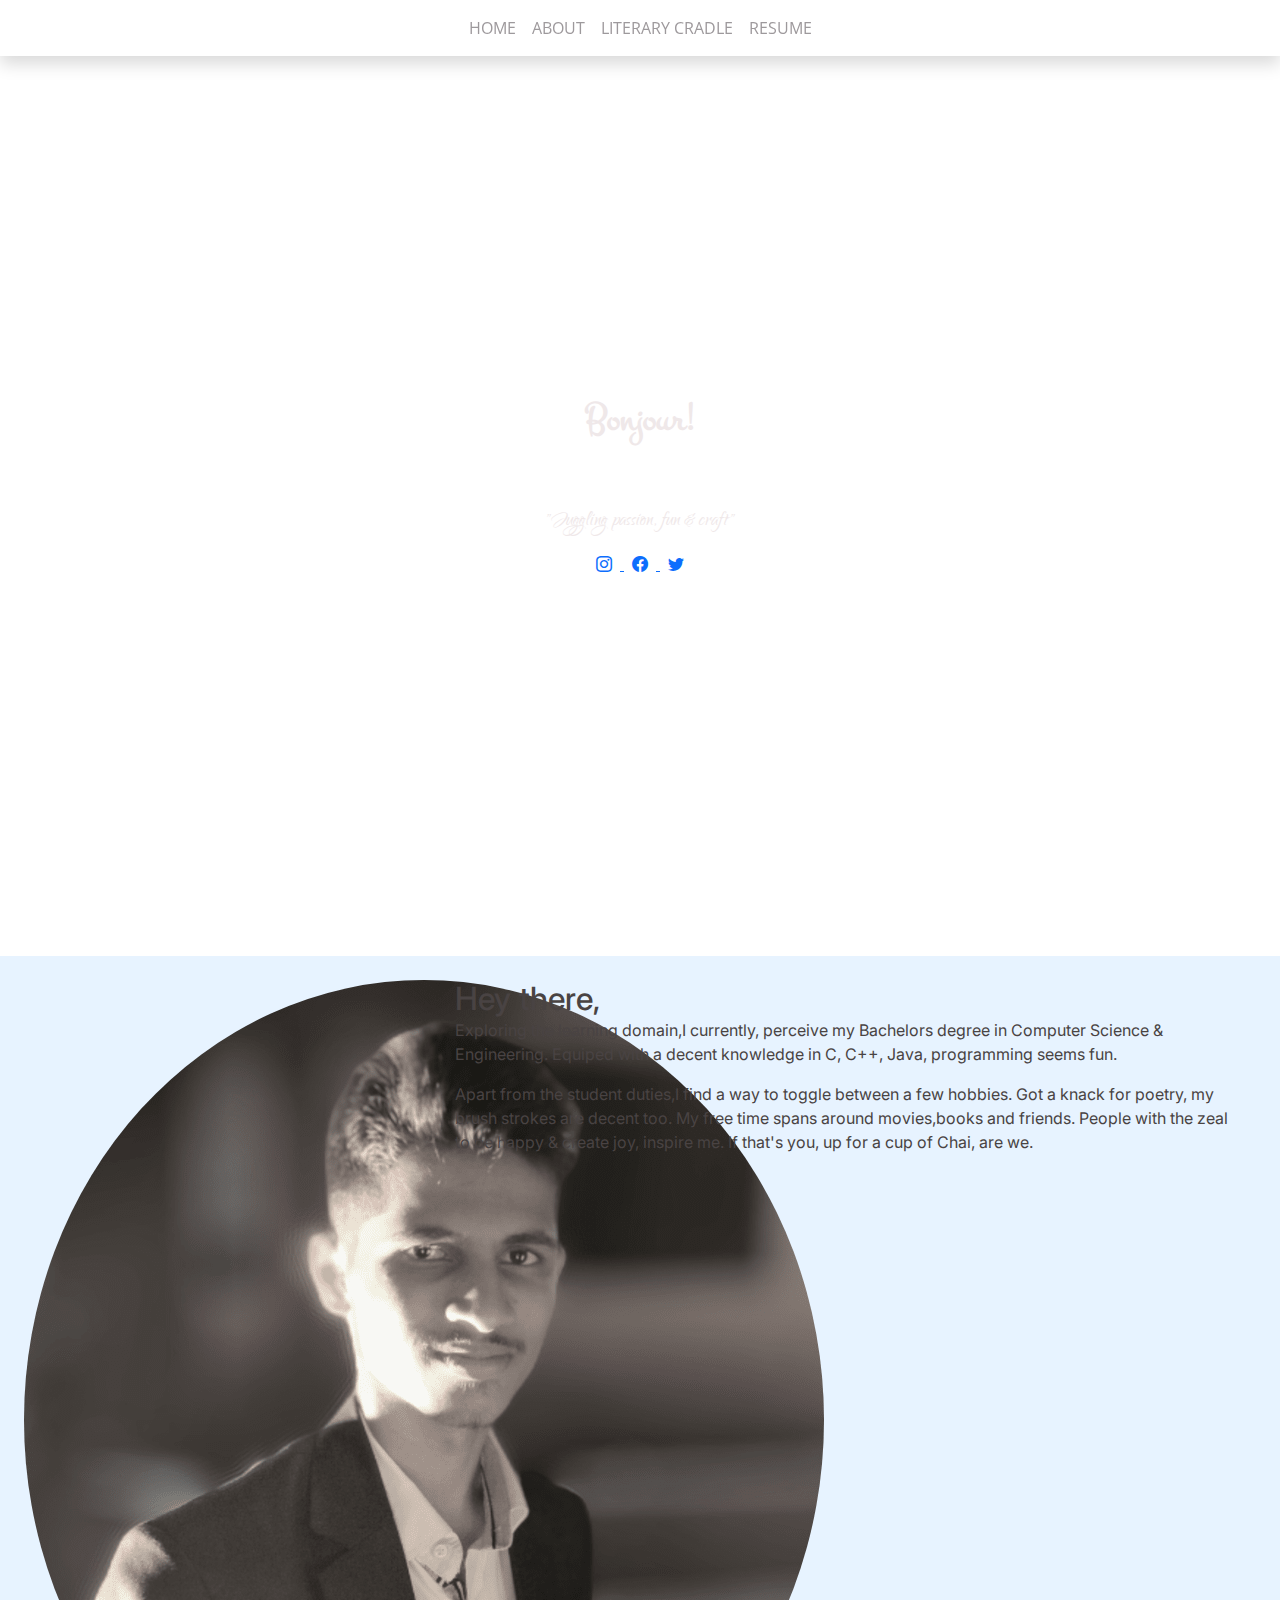
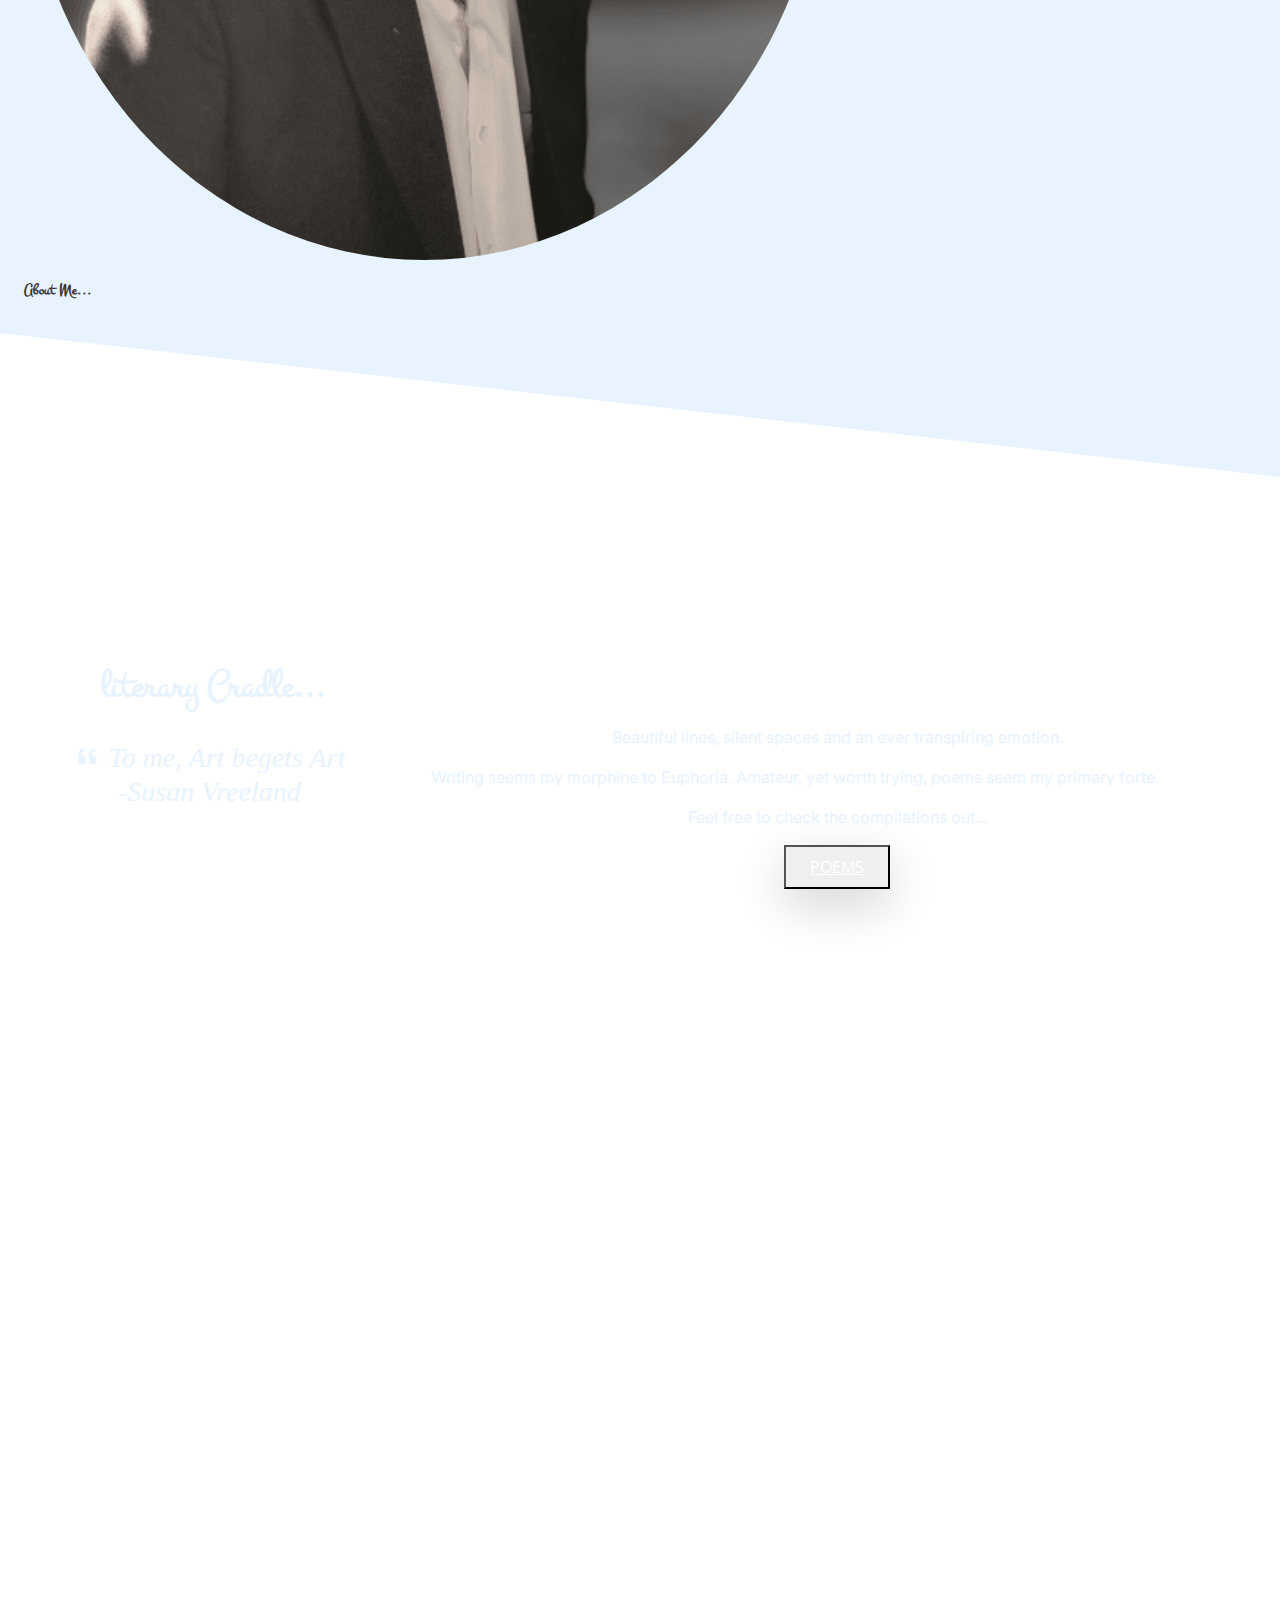
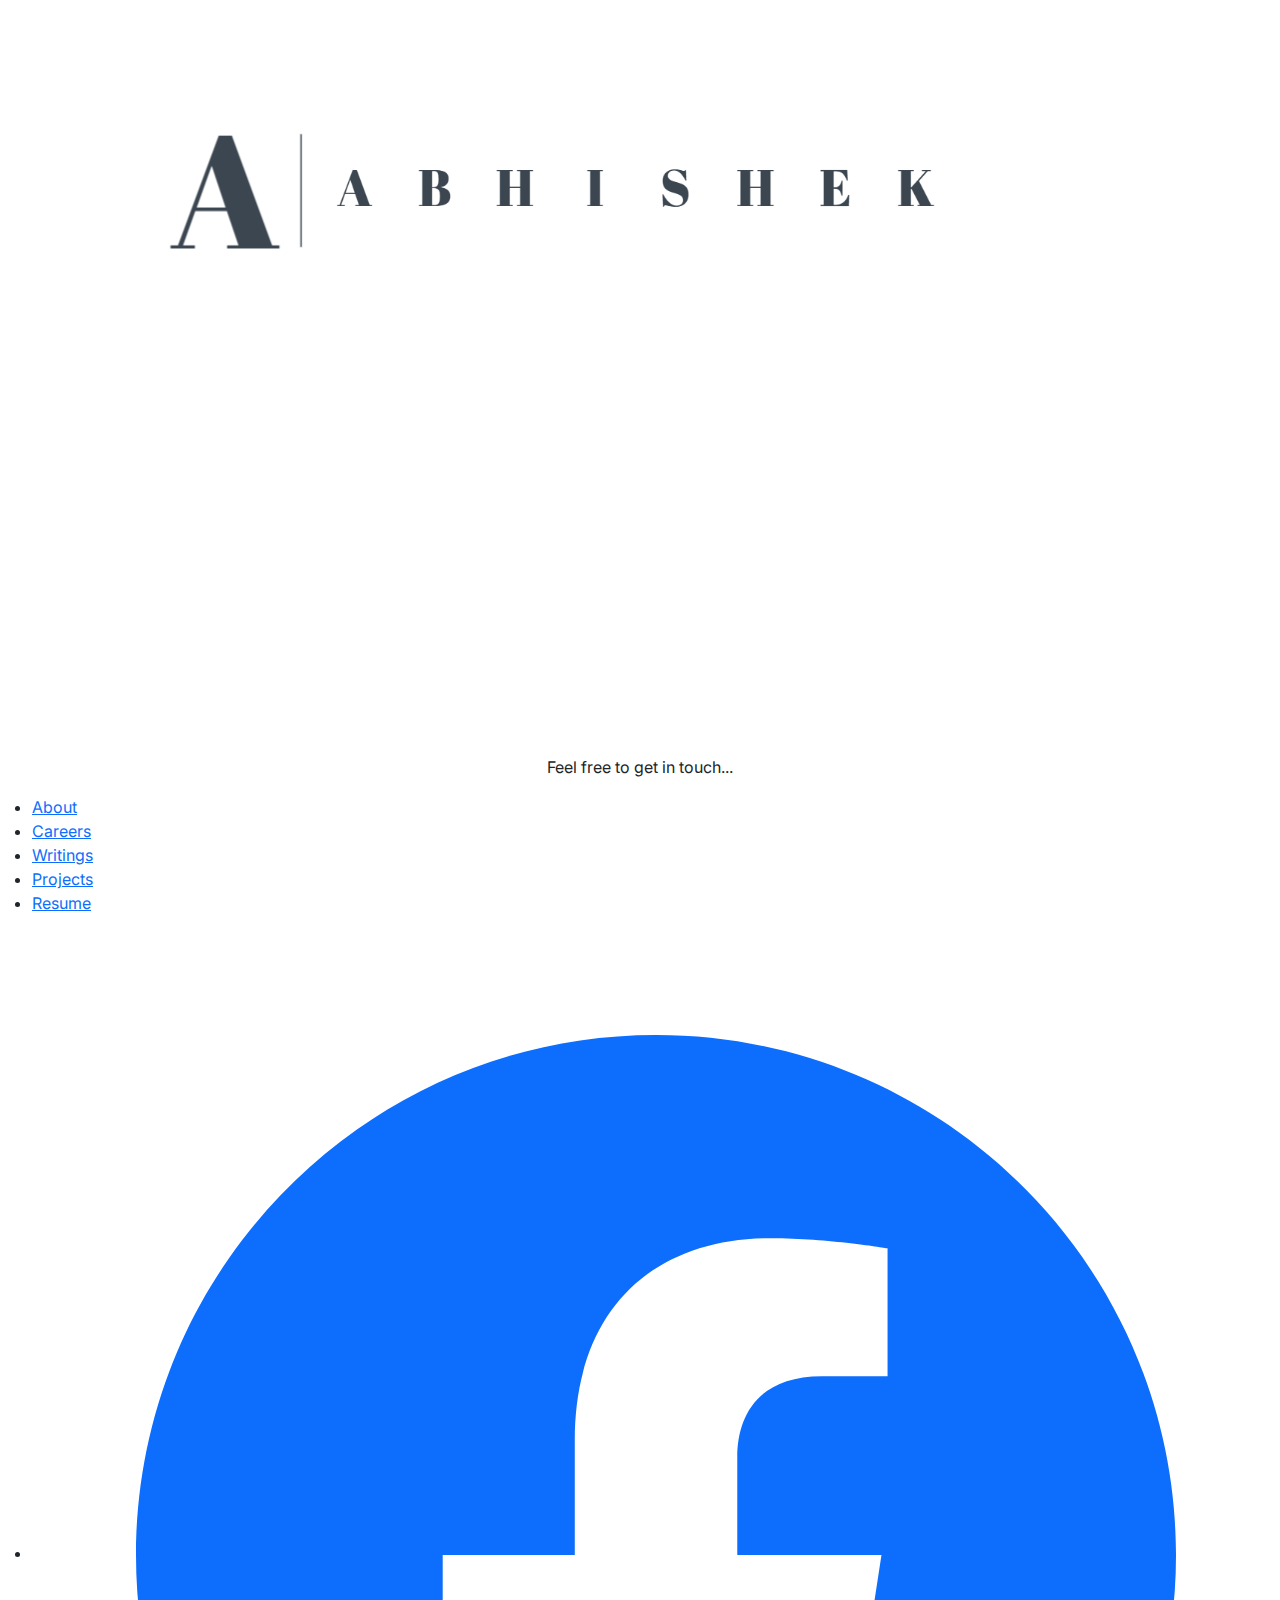
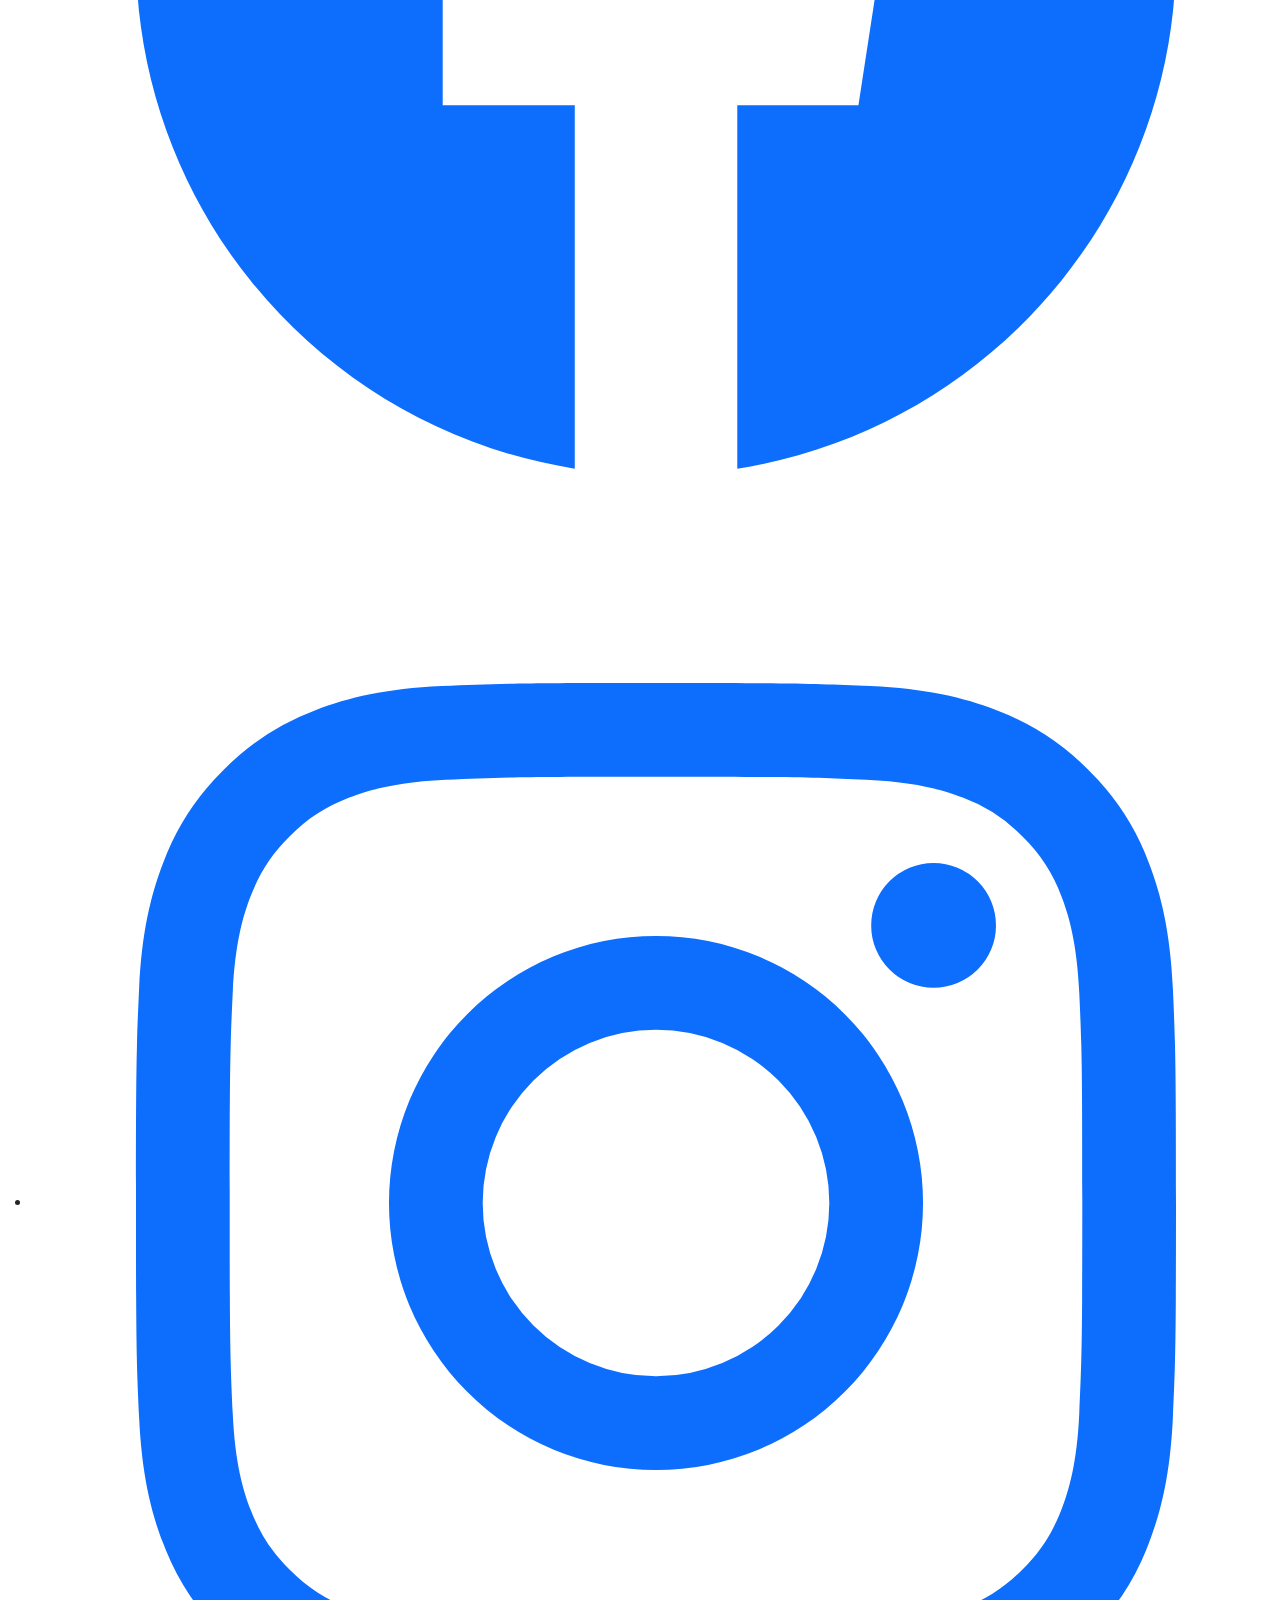
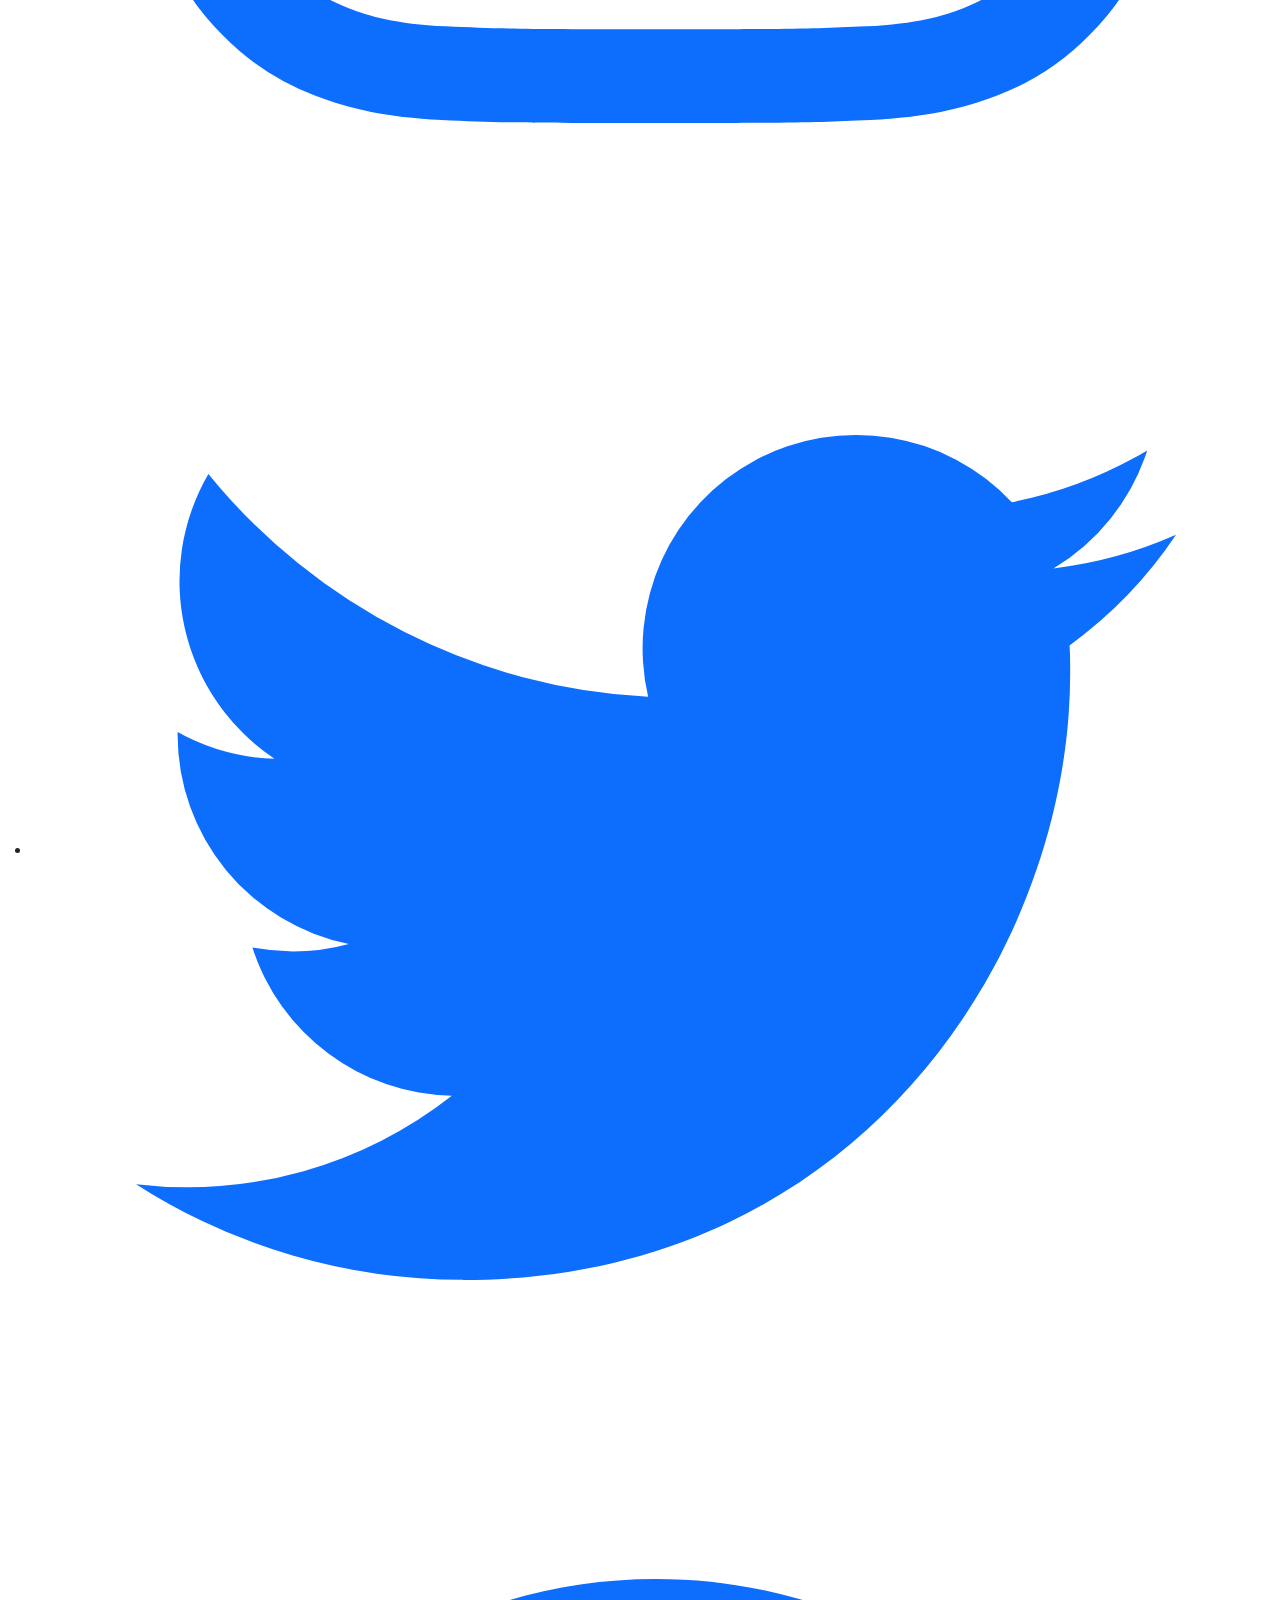
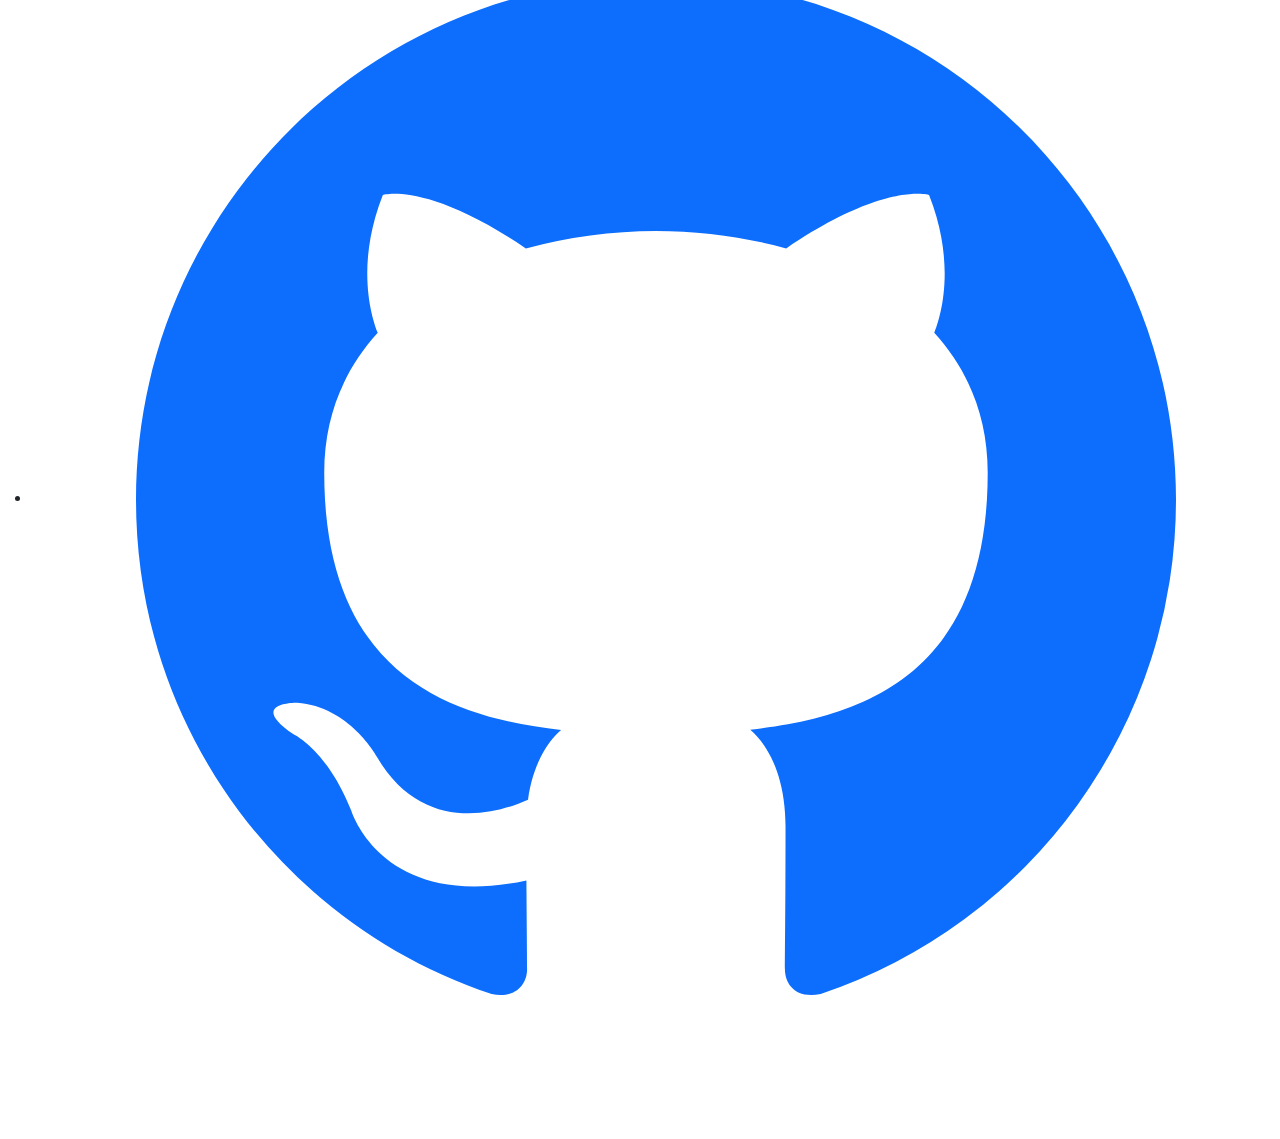
==== commit 38020085: "Update index.html" ====
--- a/index.html
+++ b/index.html
@@ -88,7 +88,7 @@
     <div class="offcanvas offcanvas-end opacity-75" data-bs-scroll="true" tabindex="-1" id="navbarSupportedContent">
       <div class="offcanvas-header">
         <span class="offcanvas-title" id="offcanvasNavbarLabel">
-          <img src="AbhiLOGO.png" class="h-auto max-w-full" alt="..." /></span>
+          <img src="./assets/Logos/AbhiLOGO.png" class="h-auto max-w-full" alt="..." /></span>
         </span>
 
       </div>
@@ -173,7 +173,7 @@
 
     <section class="row " style="">
       <div class="col-sm-4">
-        <img src="prof.png" class="rounded-circle d-inline mb-3 w-40" style="" alt="Avatar" />
+        <img src="./assets/images/prof.png" class="rounded-circle d-inline mb-3 w-40" style="" alt="Avatar" />
         <p class=" text-center hf d-inline text-4xl lg:text-5xl" style="font-family: 'Montez'; font-weight: bold; ">About
           Me...</p>
       </div>
@@ -242,7 +242,7 @@
   <div class="container-fluid  overflow-hidden py-4" id="TO">
     <footer aria-label="Site Footer  p-0  ">
       <span style=" align-items:center;">
-        <img class="  max-h-80 pb-0 mx-auto" src="AbhiLOGO1.png" alt="..." /></span>
+        <img class="  max-h-80 pb-0 mx-auto" src="./assets/Logos/AbhiLOGO.png" alt="..." /></span>
   </div>
 
   <p class="mx-auto mt-0 max-w-md text-center leading-relaxed text-gray-500">
